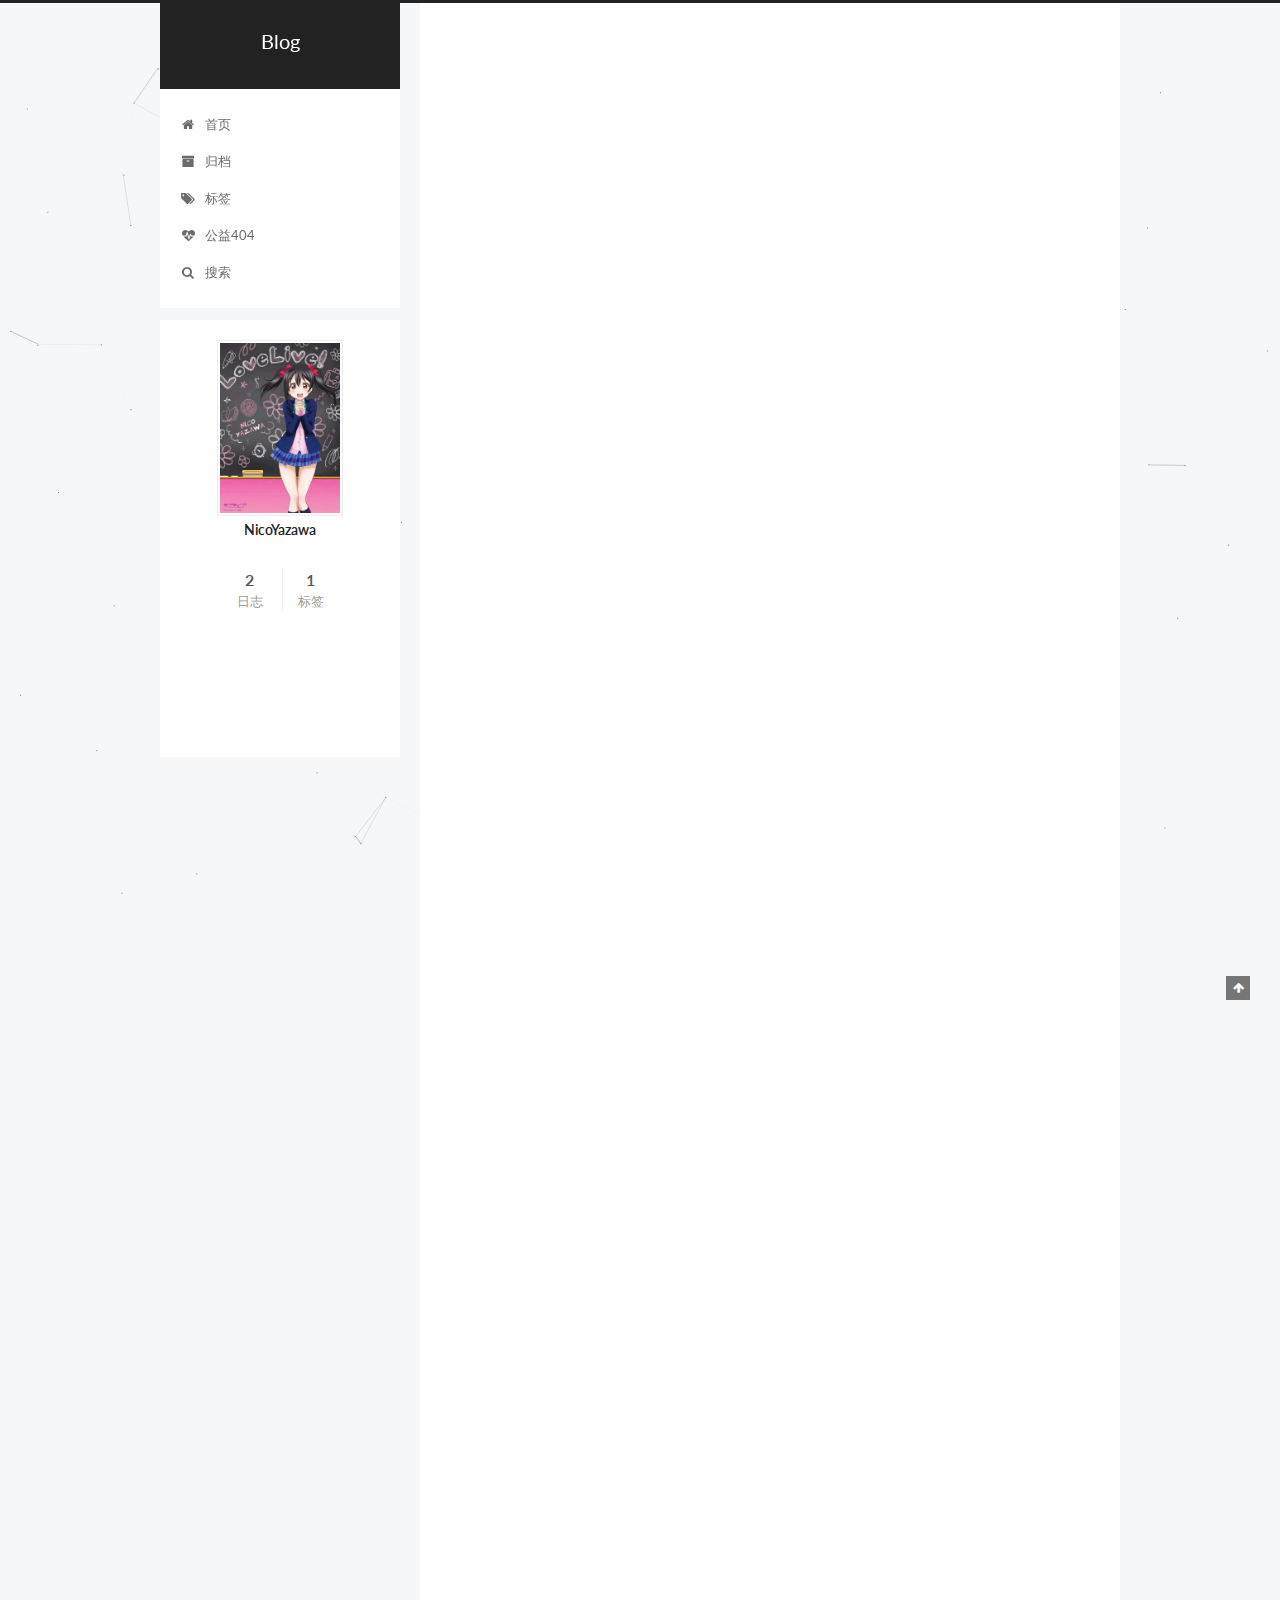
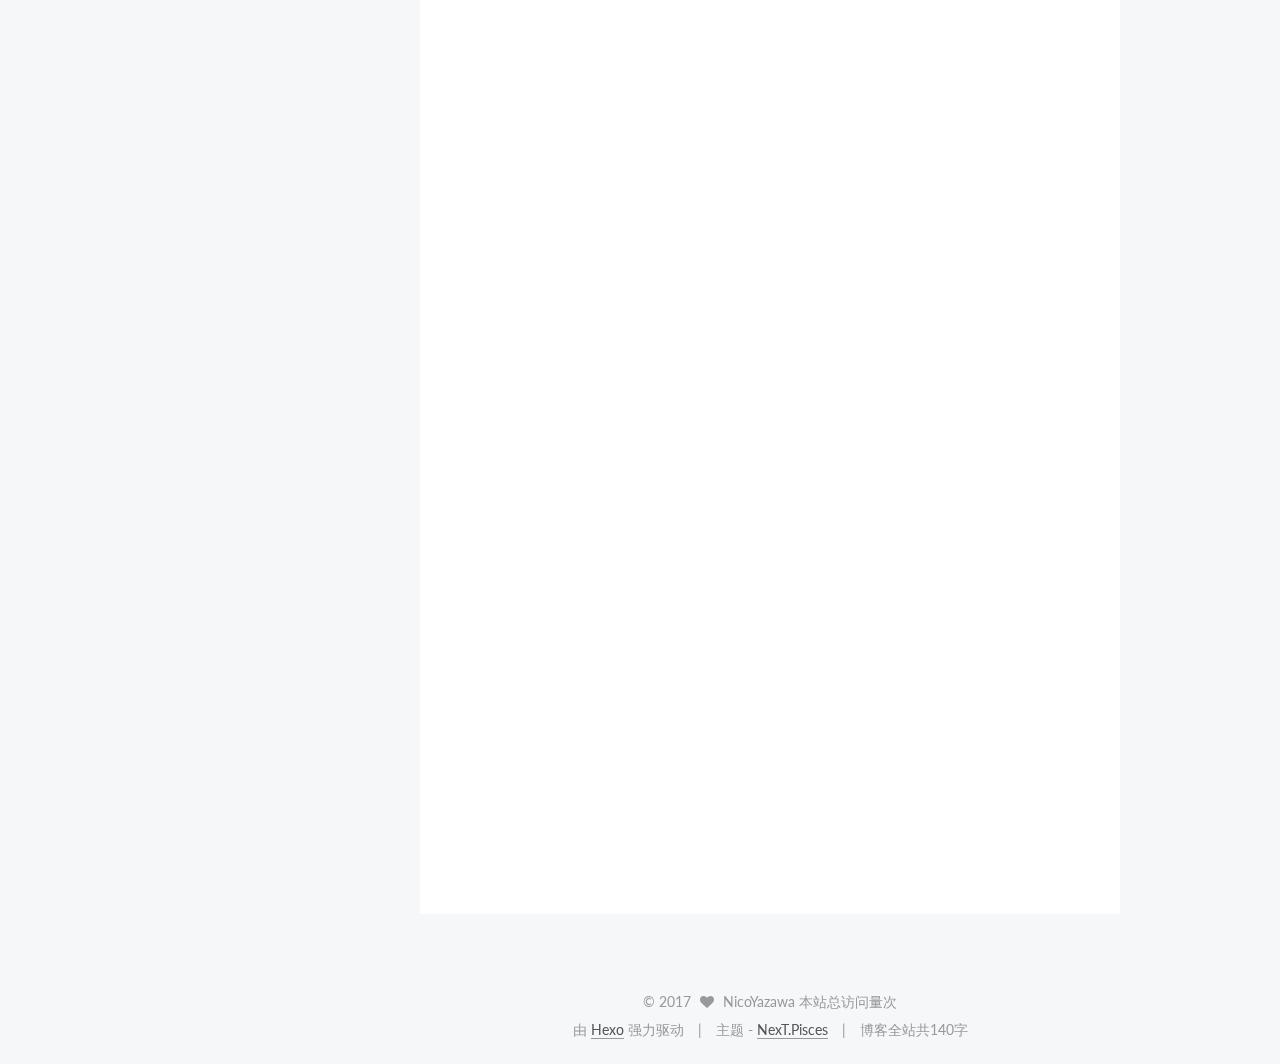
==== index.html @ 61ccf6af "Site updated: 2017-11-27 17:18:13" ====
<!doctype html>



  


<html class="theme-next pisces use-motion" lang="zh-Hans">
<head>
  <meta charset="UTF-8"/>
<meta http-equiv="X-UA-Compatible" content="IE=edge" />
<meta name="viewport" content="width=device-width, initial-scale=1, maximum-scale=1"/>



<meta http-equiv="Cache-Control" content="no-transform" />
<meta http-equiv="Cache-Control" content="no-siteapp" />















  
  
  <link href="/lib/fancybox/source/jquery.fancybox.css?v=2.1.5" rel="stylesheet" type="text/css" />




  
  
  
  

  
    
    
  

  

  

  

  

  
    
    
    <link href="//fonts.googleapis.com/css?family=Lato:300,300italic,400,400italic,700,700italic&subset=latin,latin-ext" rel="stylesheet" type="text/css">
  






<link href="/lib/font-awesome/css/font-awesome.min.css?v=4.6.2" rel="stylesheet" type="text/css" />

<link href="/css/main.css?v=5.1.0" rel="stylesheet" type="text/css" />


  <meta name="keywords" content="Hexo, NexT" />








  <link rel="shortcut icon" type="image/x-icon" href="/favicon.ico?v=5.1.0" />






<meta property="og:type" content="website">
<meta property="og:title" content="Blog">
<meta property="og:url" content="http://yoursite.com/index.html">
<meta property="og:site_name" content="Blog">
<meta name="twitter:card" content="summary">
<meta name="twitter:title" content="Blog">



<script type="text/javascript" id="hexo.configurations">
  var NexT = window.NexT || {};
  var CONFIG = {
    root: '/',
    scheme: 'Pisces',
    sidebar: {"position":"left","display":"post","offset":12,"offset_float":0,"b2t":false,"scrollpercent":false},
    fancybox: true,
    motion: true,
    duoshuo: {
      userId: '0',
      author: '博主'
    },
    algolia: {
      applicationID: '',
      apiKey: '',
      indexName: '',
      hits: {"per_page":10},
      labels: {"input_placeholder":"Search for Posts","hits_empty":"We didn't find any results for the search: ${query}","hits_stats":"${hits} results found in ${time} ms"}
    }
  };
</script>



  <link rel="canonical" href="http://yoursite.com/"/>





  <title> Blog </title>
</head>

<body itemscope itemtype="http://schema.org/WebPage" lang="zh-Hans">

  














  
  
    
  

  <div class="container sidebar-position-left 
   page-home 
 ">
    <div class="headband"></div>

    <header id="header" class="header" itemscope itemtype="http://schema.org/WPHeader">
      <div class="header-inner"><div class="site-brand-wrapper">
  <div class="site-meta ">
    

    <div class="custom-logo-site-title">
      <a href="/"  class="brand" rel="start">
        <span class="logo-line-before"><i></i></span>
        <span class="site-title">Blog</span>
        <span class="logo-line-after"><i></i></span>
      </a>
    </div>
      
        <p class="site-subtitle"></p>
      
  </div>

  <div class="site-nav-toggle">
    <button>
      <span class="btn-bar"></span>
      <span class="btn-bar"></span>
      <span class="btn-bar"></span>
    </button>
  </div>
</div>

<nav class="site-nav">
  

  
    <ul id="menu" class="menu">
      
        
        <li class="menu-item menu-item-home">
          <a href="/" rel="section">
            
              <i class="menu-item-icon fa fa-fw fa-home"></i> <br />
            
            首页
          </a>
        </li>
      
        
        <li class="menu-item menu-item-archives">
          <a href="/archives" rel="section">
            
              <i class="menu-item-icon fa fa-fw fa-archive"></i> <br />
            
            归档
          </a>
        </li>
      
        
        <li class="menu-item menu-item-tags">
          <a href="/tags" rel="section">
            
              <i class="menu-item-icon fa fa-fw fa-tags"></i> <br />
            
            标签
          </a>
        </li>
      
        
        <li class="menu-item menu-item-commonweal">
          <a href="/404.html" rel="section">
            
              <i class="menu-item-icon fa fa-fw fa-heartbeat"></i> <br />
            
            公益404
          </a>
        </li>
      

      
        <li class="menu-item menu-item-search">
          
            <a href="javascript:;" class="popup-trigger">
          
            
              <i class="menu-item-icon fa fa-search fa-fw"></i> <br />
            
            搜索
          </a>
        </li>
      
    </ul>
  

  
    <div class="site-search">
      
  <div class="popup search-popup local-search-popup">
  <div class="local-search-header clearfix">
    <span class="search-icon">
      <i class="fa fa-search"></i>
    </span>
    <span class="popup-btn-close">
      <i class="fa fa-times-circle"></i>
    </span>
    <div class="local-search-input-wrapper">
      <input autocapitalize="off" autocomplete="off" autocorrect="off"
             placeholder="搜索..." spellcheck="false"
             type="text" id="local-search-input">
    </div>
  </div>
  <div id="local-search-result"></div>
</div>



    </div>
  
</nav>



 </div>
    </header>

    <main id="main" class="main">
      <div class="main-inner">
        <div class="content-wrap">
          <div id="content" class="content">
            
  <section id="posts" class="posts-expand">
    
      

  

  
  
  

  <article class="post post-type-normal " itemscope itemtype="http://schema.org/Article">
    <link itemprop="mainEntityOfPage" href="http://yoursite.com/2017/04/07/article-title/">

    <span hidden itemprop="author" itemscope itemtype="http://schema.org/Person">
      <meta itemprop="name" content="NicoYazawa">
      <meta itemprop="description" content="">
      <meta itemprop="image" content="/images/avatar.jpg">
    </span>

    <span hidden itemprop="publisher" itemscope itemtype="http://schema.org/Organization">
      <meta itemprop="name" content="Blog">
    </span>

    
      <header class="post-header">

        
        
          <h1 class="post-title" itemprop="name headline">
            
            
              
                
                <a class="post-title-link" href="/2017/04/07/article-title/" itemprop="url">
                  article title
                </a>
              
            
          </h1>
        

        <div class="post-meta">
          <span class="post-time">
            
              <span class="post-meta-item-icon">
                <i class="fa fa-calendar-o"></i>
              </span>
              
                <span class="post-meta-item-text">发表于</span>
              
              <time title="创建于" itemprop="dateCreated datePublished" datetime="2017-04-07T11:54:03+08:00">
                2017/04/07
              </time>
            

            

            
          </span>

          

          
            
          

          
          
             <span id="/2017/04/07/article-title/" class="leancloud_visitors" data-flag-title="article title">
               &nbsp; | &nbsp;
               <span class="post-meta-item-icon"><i class="fa fa-eye"></i></span>
               <span class="post-meta-item-text">热度 </span>
                <span class="leancloud-visitors-count"></span>
                <span>℃</span>
             </span>
          

          

          

          
 
        </div>
      </header>
    


    <div class="post-body" itemprop="articleBody">

      
      

      
        
          
            <h1 id="这是一个测试"><a href="#这是一个测试" class="headerlink" title="这是一个测试"></a>这是一个测试</h1><p>标签（空格分隔）： 测试</p>
<hr>
<blockquote>
<p>这里是引用</p>
</blockquote>
<p>#Java代码高亮测试&gt;<br>    public class HelloWorld{<br>        public static void main (String[] args){<br>                            System.out.println(“Hello World”);<br>        }<br>    }</p>
<p><em>single asterisks</em>  ##斜体<br><em>single underscores</em><br><strong>double asterisk</strong> ##加粗<br><strong>double underscores</strong></p>
<table>
<thead>
<tr>
<th>Tables</th>
<th style="text-align:center">Are</th>
<th style="text-align:right">Cool</th>
</tr>
</thead>
<tbody>
<tr>
<td>NicoYazawa</td>
<td style="text-align:center">test</td>
<td style="text-align:right">fun</td>
</tr>
</tbody>
</table>
<h3 id="插入链接"><a href="#插入链接" class="headerlink" title="插入链接"></a>插入链接</h3><p><a href="http://baidu.com" target="_blank" rel="external">Baidu</a></p>
<hr>
<p>####插入图片<br><img src="http://mouapp.com/Mou_128.png" alt="Mou icon"></p>

          
        
      
    </div>

    <div>
      
    </div>

    <div>
      
    </div>

    <div>
      
    </div>

    <footer class="post-footer">
      

      

      

      
      
        <div class="post-eof"></div>
      
    </footer>
  </article>


    
      

  

  
  
  

  <article class="post post-type-normal " itemscope itemtype="http://schema.org/Article">
    <link itemprop="mainEntityOfPage" href="http://yoursite.com/2017/04/07/hello-world/">

    <span hidden itemprop="author" itemscope itemtype="http://schema.org/Person">
      <meta itemprop="name" content="NicoYazawa">
      <meta itemprop="description" content="">
      <meta itemprop="image" content="/images/avatar.jpg">
    </span>

    <span hidden itemprop="publisher" itemscope itemtype="http://schema.org/Organization">
      <meta itemprop="name" content="Blog">
    </span>

    
      <header class="post-header">

        
        
          <h1 class="post-title" itemprop="name headline">
            
            
              
                
                <a class="post-title-link" href="/2017/04/07/hello-world/" itemprop="url">
                  Hello World
                </a>
              
            
          </h1>
        

        <div class="post-meta">
          <span class="post-time">
            
              <span class="post-meta-item-icon">
                <i class="fa fa-calendar-o"></i>
              </span>
              
                <span class="post-meta-item-text">发表于</span>
              
              <time title="创建于" itemprop="dateCreated datePublished" datetime="2017-04-07T11:10:24+08:00">
                2017/04/07
              </time>
            

            

            
          </span>

          

          
            
          

          
          
             <span id="/2017/04/07/hello-world/" class="leancloud_visitors" data-flag-title="Hello World">
               &nbsp; | &nbsp;
               <span class="post-meta-item-icon"><i class="fa fa-eye"></i></span>
               <span class="post-meta-item-text">热度 </span>
                <span class="leancloud-visitors-count"></span>
                <span>℃</span>
             </span>
          

          

          

          
 
        </div>
      </header>
    


    <div class="post-body" itemprop="articleBody">

      
      

      
        
          
            <p>Welcome to <a href="https://hexo.io/" target="_blank" rel="external">Hexo</a>! This is your very first post. Check <a href="https://hexo.io/docs/" target="_blank" rel="external">documentation</a> for more info. If you get any problems when using Hexo, you can find the answer in <a href="https://hexo.io/docs/troubleshooting.html" target="_blank" rel="external">troubleshooting</a> or you can ask me on <a href="https://github.com/hexojs/hexo/issues" target="_blank" rel="external">GitHub</a>.</p>
<h2 id="Quick-Start"><a href="#Quick-Start" class="headerlink" title="Quick Start"></a>Quick Start</h2><h3 id="Create-a-new-post"><a href="#Create-a-new-post" class="headerlink" title="Create a new post"></a>Create a new post</h3><figure class="highlight bash"><table><tr><td class="gutter"><pre><div class="line">1</div></pre></td><td class="code"><pre><div class="line">$ hexo new <span class="string">"My New Post"</span></div></pre></td></tr></table></figure>
<p>More info: <a href="https://hexo.io/docs/writing.html" target="_blank" rel="external">Writing</a></p>
<h3 id="Run-server"><a href="#Run-server" class="headerlink" title="Run server"></a>Run server</h3><figure class="highlight bash"><table><tr><td class="gutter"><pre><div class="line">1</div></pre></td><td class="code"><pre><div class="line">$ hexo server</div></pre></td></tr></table></figure>
<p>More info: <a href="https://hexo.io/docs/server.html" target="_blank" rel="external">Server</a></p>
<h3 id="Generate-static-files"><a href="#Generate-static-files" class="headerlink" title="Generate static files"></a>Generate static files</h3><figure class="highlight bash"><table><tr><td class="gutter"><pre><div class="line">1</div></pre></td><td class="code"><pre><div class="line">$ hexo generate</div></pre></td></tr></table></figure>
<p>More info: <a href="https://hexo.io/docs/generating.html" target="_blank" rel="external">Generating</a></p>
<h3 id="Deploy-to-remote-sites"><a href="#Deploy-to-remote-sites" class="headerlink" title="Deploy to remote sites"></a>Deploy to remote sites</h3><figure class="highlight bash"><table><tr><td class="gutter"><pre><div class="line">1</div></pre></td><td class="code"><pre><div class="line">$ hexo deploy</div></pre></td></tr></table></figure>
<p>More info: <a href="https://hexo.io/docs/deployment.html" target="_blank" rel="external">Deployment</a></p>

          
        
      
    </div>

    <div>
      
    </div>

    <div>
      
    </div>

    <div>
      
    </div>

    <footer class="post-footer">
      

      

      

      
      
        <div class="post-eof"></div>
      
    </footer>
  </article>


    
  </section>

  


          </div>
          


          

        </div>
        
          
  
  <div class="sidebar-toggle">
    <div class="sidebar-toggle-line-wrap">
      <span class="sidebar-toggle-line sidebar-toggle-line-first"></span>
      <span class="sidebar-toggle-line sidebar-toggle-line-middle"></span>
      <span class="sidebar-toggle-line sidebar-toggle-line-last"></span>
    </div>
  </div>

  <aside id="sidebar" class="sidebar">
    <div class="sidebar-inner">

      

      

      <section class="site-overview sidebar-panel sidebar-panel-active">
        <div class="site-author motion-element" itemprop="author" itemscope itemtype="http://schema.org/Person">
          <img class="site-author-image" itemprop="image"
               src="/images/avatar.jpg"
               alt="NicoYazawa" />
          <p class="site-author-name" itemprop="name">NicoYazawa</p>
           
              <p class="site-description motion-element" itemprop="description"></p>
          
        </div>
        <nav class="site-state motion-element">

          
            <div class="site-state-item site-state-posts">
              <a href="/archives">
                <span class="site-state-item-count">2</span>
                <span class="site-state-item-name">日志</span>
              </a>
            </div>
          

          

          
            
            
            <div class="site-state-item site-state-tags">
              
                <span class="site-state-item-count">1</span>
                <span class="site-state-item-name">标签</span>
              
            </div>
          

        </nav>

        

        <div class="links-of-author motion-element">
          
        </div>

        
        

        
        


        


      </section>

      

      
	  
      <div id="music163player">
        <iframe frameborder="no" border="0" marginwidth="0" marginheight="0" width=330 height=86 src="//music.163.com/outchain/player?type=2&id=28481337&auto=1&height=66"></iframe>
      </div>
    </div>
  </aside>


        
      </div>
    </main>

    <footer id="footer" class="footer">
      <div class="footer-inner">
        <script async src="https://dn-lbstatics.qbox.me/busuanzi/2.3/busuanzi.pure.mini.js">
</script>
<div class="copyright" >
  
  &copy; 
  <span itemprop="copyrightYear">2017</span>
  <span class="with-love">
    <i class="fa fa-heart"></i>
  </span>
  <span class="author" itemprop="copyrightHolder">NicoYazawa</span>
  <span id="busuanzi_container_site_pv">
    本站总访问量<span id="busuanzi_value_site_pv"></span>次
</span>
</div>


<div class="powered-by">
  由 <a class="theme-link" href="https://hexo.io">Hexo</a> 强力驱动
</div>

<div class="theme-info">
  主题 -
  <a class="theme-link" href="https://github.com/iissnan/hexo-theme-next">
    NexT.Pisces
  </a>
</div>


<div class="theme-info">
	<div class="powered-by"></div>
	<span class="post-count">博客全站共140字</span>
</div>

        

        
      </div>
    </footer>

    
      <div class="back-to-top">
        <i class="fa fa-arrow-up"></i>
        
      </div>
    

  </div>

  

<script type="text/javascript">
  if (Object.prototype.toString.call(window.Promise) !== '[object Function]') {
    window.Promise = null;
  }
</script>









  


  





  
  <script type="text/javascript" src="/lib/jquery/index.js?v=2.1.3"></script>

  
  <script type="text/javascript" src="/lib/fastclick/lib/fastclick.min.js?v=1.0.6"></script>

  
  <script type="text/javascript" src="/lib/jquery_lazyload/jquery.lazyload.js?v=1.9.7"></script>

  
  <script type="text/javascript" src="/lib/velocity/velocity.min.js?v=1.2.1"></script>

  
  <script type="text/javascript" src="/lib/velocity/velocity.ui.min.js?v=1.2.1"></script>

  
  <script type="text/javascript" src="/lib/fancybox/source/jquery.fancybox.pack.js?v=2.1.5"></script>

  
  <script type="text/javascript" src="/lib/canvas-nest/canvas-nest.min.js"></script>


  


  <script type="text/javascript" src="/js/src/utils.js?v=5.1.0"></script>

  <script type="text/javascript" src="/js/src/motion.js?v=5.1.0"></script>



  
  


  <script type="text/javascript" src="/js/src/affix.js?v=5.1.0"></script>

  <script type="text/javascript" src="/js/src/schemes/pisces.js?v=5.1.0"></script>



  

  


  <script type="text/javascript" src="/js/src/bootstrap.js?v=5.1.0"></script>



  


  




	





  





  





  
    <script type="text/javascript">
      (function(d, s) {
        var j, e = d.getElementsByTagName(s)[0];
        if (typeof LivereTower === 'function') { return; }
        j = d.createElement(s);
        j.src = 'https://cdn-city.livere.com/js/embed.dist.js';
        j.async = true;
        e.parentNode.insertBefore(j, e);
      })(document, 'script');
    </script>
  






  

  <script type="text/javascript">
    // Popup Window;
    var isfetched = false;
    // Search DB path;
    var search_path = "search.xml";
    if (search_path.length == 0) {
      search_path = "search.xml";
    }
    var path = "/" + search_path;
    // monitor main search box;

    function proceedsearch() {
      $("body")
        .append('<div class="search-popup-overlay local-search-pop-overlay"></div>')
        .css('overflow', 'hidden');
      $('.popup').toggle();
    }
    // search function;
    var searchFunc = function(path, search_id, content_id) {
      'use strict';
      $.ajax({
        url: path,
        dataType: "xml",
        async: true,
        success: function( xmlResponse ) {
          // get the contents from search data
          isfetched = true;
          $('.popup').detach().appendTo('.header-inner');
          var datas = $( "entry", xmlResponse ).map(function() {
            return {
              title: $( "title", this ).text(),
              content: $("content",this).text(),
              url: $( "url" , this).text()
            };
          }).get();
          var $input = document.getElementById(search_id);
          var $resultContent = document.getElementById(content_id);
          $input.addEventListener('input', function(){
            var matchcounts = 0;
            var str='<ul class=\"search-result-list\">';
            var keywords = this.value.trim().toLowerCase().split(/[\s\-]+/);
            $resultContent.innerHTML = "";
            if (this.value.trim().length > 1) {
              // perform local searching
              datas.forEach(function(data) {
                var isMatch = false;
                var content_index = [];
                var data_title = data.title.trim().toLowerCase();
                var data_content = data.content.trim().replace(/<[^>]+>/g,"").toLowerCase();
                var data_url = decodeURIComponent(data.url);
                var index_title = -1;
                var index_content = -1;
                var first_occur = -1;
                // only match artiles with not empty titles and contents
                if(data_title != '') {
                  keywords.forEach(function(keyword, i) {
                    index_title = data_title.indexOf(keyword);
                    index_content = data_content.indexOf(keyword);
                    if( index_title >= 0 || index_content >= 0 ){
                      isMatch = true;
                      if (i == 0) {
                        first_occur = index_content;
                      }
                    }

                  });
                }
                // show search results
                if (isMatch) {
                  matchcounts += 1;
                  str += "<li><a href='"+ data_url +"' class='search-result-title'>"+ data_title +"</a>";
                  var content = data.content.trim().replace(/<[^>]+>/g,"");
                  if (first_occur >= 0) {
                    // cut out 100 characters
                    var start = first_occur - 20;
                    var end = first_occur + 80;
                    if(start < 0){
                      start = 0;
                    }
                    if(start == 0){
                      end = 50;
                    }
                    if(end > content.length){
                      end = content.length;
                    }
                    var match_content = content.substring(start, end);
                    // highlight all keywords
                    keywords.forEach(function(keyword){
                      var regS = new RegExp(keyword, "gi");
                      match_content = match_content.replace(regS, "<b class=\"search-keyword\">"+keyword+"</b>");
                    });

                    str += "<p class=\"search-result\">" + match_content +"...</p>"
                  }
                  str += "</li>";
                }
              })};
            str += "</ul>";
            if (matchcounts == 0) { str = '<div id="no-result"><i class="fa fa-frown-o fa-5x" /></div>' }
            if (keywords == "") { str = '<div id="no-result"><i class="fa fa-search fa-5x" /></div>' }
            $resultContent.innerHTML = str;
          });
          proceedsearch();
        }
      });}

    // handle and trigger popup window;
    $('.popup-trigger').click(function(e) {
      e.stopPropagation();
      if (isfetched == false) {
        searchFunc(path, 'local-search-input', 'local-search-result');
      } else {
        proceedsearch();
      };
    });

    $('.popup-btn-close').click(function(e){
      $('.popup').hide();
      $(".local-search-pop-overlay").remove();
      $('body').css('overflow', '');
    });
    $('.popup').click(function(e){
      e.stopPropagation();
    });
  </script>





  

  
  <script src="https://cdn1.lncld.net/static/js/av-core-mini-0.6.1.js"></script>
  <script>AV.initialize("yKlEvvSsPj0i0kAMpLpedy2P-gzGzoHsz", "WQwxymoRTNkYlyxV6uetGd85");</script>
  <script>
    function showTime(Counter) {
      var query = new AV.Query(Counter);
      var entries = [];
      var $visitors = $(".leancloud_visitors");

      $visitors.each(function () {
        entries.push( $(this).attr("id").trim() );
      });

      query.containedIn('url', entries);
      query.find()
        .done(function (results) {
          var COUNT_CONTAINER_REF = '.leancloud-visitors-count';

          if (results.length === 0) {
            $visitors.find(COUNT_CONTAINER_REF).text(0);
            return;
          }

          for (var i = 0; i < results.length; i++) {
            var item = results[i];
            var url = item.get('url');
            var time = item.get('time');
            var element = document.getElementById(url);

            $(element).find(COUNT_CONTAINER_REF).text(time);
          }
          for(var i = 0; i < entries.length; i++) {
            var url = entries[i];
            var element = document.getElementById(url);
            var countSpan = $(element).find(COUNT_CONTAINER_REF);
            if( countSpan.text() == '') {
              countSpan.text(0);
            }
          }
        })
        .fail(function (object, error) {
          console.log("Error: " + error.code + " " + error.message);
        });
    }

    function addCount(Counter) {
      var $visitors = $(".leancloud_visitors");
      var url = $visitors.attr('id').trim();
      var title = $visitors.attr('data-flag-title').trim();
      var query = new AV.Query(Counter);

      query.equalTo("url", url);
      query.find({
        success: function(results) {
          if (results.length > 0) {
            var counter = results[0];
            counter.fetchWhenSave(true);
            counter.increment("time");
            counter.save(null, {
              success: function(counter) {
                var $element = $(document.getElementById(url));
                $element.find('.leancloud-visitors-count').text(counter.get('time'));
              },
              error: function(counter, error) {
                console.log('Failed to save Visitor num, with error message: ' + error.message);
              }
            });
          } else {
            var newcounter = new Counter();
            /* Set ACL */
            var acl = new AV.ACL();
            acl.setPublicReadAccess(true);
            acl.setPublicWriteAccess(true);
            newcounter.setACL(acl);
            /* End Set ACL */
            newcounter.set("title", title);
            newcounter.set("url", url);
            newcounter.set("time", 1);
            newcounter.save(null, {
              success: function(newcounter) {
                var $element = $(document.getElementById(url));
                $element.find('.leancloud-visitors-count').text(newcounter.get('time'));
              },
              error: function(newcounter, error) {
                console.log('Failed to create');
              }
            });
          }
        },
        error: function(error) {
          console.log('Error:' + error.code + " " + error.message);
        }
      });
    }

    $(function() {
      var Counter = AV.Object.extend("Counter");
      if ($('.leancloud_visitors').length == 1) {
        addCount(Counter);
      } else if ($('.post-title-link').length > 1) {
        showTime(Counter);
      }
    });
  </script>



  

  

  

  
  
  <!-- custom analytics part create by xiamo -->
<script src="https://cdn1.lncld.net/static/js/av-core-mini-0.6.1.js"></script>
<script>AV.initialize("yKlEvvSsPj0i0kAMpLpedy2P-gzGzoHsz", "WQwxymoRTNkYlyxV6uetGd85");</script>
<script>
function showTime(Counter) {
	var query = new AV.Query(Counter);
	$(".leancloud_visitors").each(function() {
		var url = $(this).attr("id").trim();
		query.equalTo("url", url);
		query.find({
			success: function(results) {
				if (results.length == 0) {
					var content = '0 ' + $(document.getElementById(url)).text();
					$(document.getElementById(url)).text(content);
					return;
				}
				for (var i = 0; i < results.length; i++) {
					var object = results[i];
					var content = object.get('time') + ' ' + $(document.getElementById(url)).text();
					$(document.getElementById(url)).text(content);
				}
			},
			error: function(object, error) {
				console.log("Error: " + error.code + " " + error.message);
			}
		});

	});
}

function addCount(Counter) {
	var Counter = AV.Object.extend("Counter");
	url = $(".leancloud_visitors").attr('id').trim();
	title = $(".leancloud_visitors").attr('data-flag-title').trim();
	var query = new AV.Query(Counter);
	query.equalTo("url", url);
	query.find({
		success: function(results) {
			if (results.length > 0) {
				var counter = results[0];
				counter.fetchWhenSave(true);
				counter.increment("time");
				counter.save(null, {
					success: function(counter) {
						var content =  counter.get('time') + ' ' + $(document.getElementById(url)).text();
						$(document.getElementById(url)).text(content);
					},
					error: function(counter, error) {
						console.log('Failed to save Visitor num, with error message: ' + error.message);
					}
				});
			} else {
				var newcounter = new Counter();
				newcounter.set("title", title);
				newcounter.set("url", url);
				newcounter.set("time", 1);
				newcounter.save(null, {
					success: function(newcounter) {
					    console.log("newcounter.get('time')="+newcounter.get('time'));
						var content = newcounter.get('time') + ' ' + $(document.getElementById(url)).text();
						$(document.getElementById(url)).text(content);
					},
					error: function(newcounter, error) {
						console.log('Failed to create');
					}
				});
			}
		},
		error: function(error) {
			console.log('Error:' + error.code + " " + error.message);
		}
	});
}
$(function() {
	var Counter = AV.Object.extend("Counter");
	if ($('.leancloud_visitors').length == 1) {
		addCount(Counter);
	} else if ($('.post-title-link').length > 1) {
		showTime(Counter);
	}
}); 
</script>
  
  
  
  <script type="text/javascript" color="0,0,255" opacity='0.7' zIndex="-2" count="99" src="//cdn.bootcss.com/canvas-nest.js/1.0.0/canvas-nest.min.js"></script>
  
  
</body>
</html>
---- css/main.css ----
/* normalize.css v3.0.2 | MIT License | git.io/normalize */
html {
  font-family: sans-serif; /* 1 */
  -ms-text-size-adjust: 100%; /* 2 */
  -webkit-text-size-adjust: 100%; /* 2 */
}
body {
  margin: 0;
}
article,
aside,
details,
figcaption,
figure,
footer,
header,
hgroup,
main,
menu,
nav,
section,
summary {
  display: block;
}
audio,
canvas,
progress,
video {
  display: inline-block; /* 1 */
  vertical-align: baseline; /* 2 */
}
audio:not([controls]) {
  display: none;
  height: 0;
}
[hidden],
template {
  display: none;
}
a {
  background-color: transparent;
}
a:active,
a:hover {
  outline: 0;
}
abbr[title] {
  border-bottom: 1px dotted;
}
b,
strong {
  font-weight: bold;
}
dfn {
  font-style: italic;
}
h1 {
  font-size: 2em;
  margin: 0.67em 0;
}
mark {
  background: #ff0;
  color: #000;
}
small {
  font-size: 80%;
}
sub,
sup {
  font-size: 75%;
  line-height: 0;
  position: relative;
  vertical-align: baseline;
}
sup {
  top: -0.5em;
}
sub {
  bottom: -0.25em;
}
img {
  border: 0;
}
svg:not(:root) {
  overflow: hidden;
}
figure {
  margin: 1em 40px;
}
hr {
  -moz-box-sizing: content-box;
  box-sizing: content-box;
  height: 0;
}
pre {
  overflow: auto;
}
code,
kbd,
pre,
samp {
  font-family: monospace, monospace;
  font-size: 1em;
}
button,
input,
optgroup,
select,
textarea {
  color: inherit; /* 1 */
  font: inherit; /* 2 */
  margin: 0; /* 3 */
}
button {
  overflow: visible;
}
button,
select {
  text-transform: none;
}
button,
html input[type="button"],
input[type="reset"],
input[type="submit"] {
  -webkit-appearance: button; /* 2 */
  cursor: pointer; /* 3 */
}
button[disabled],
html input[disabled] {
  cursor: default;
}
button::-moz-focus-inner,
input::-moz-focus-inner {
  border: 0;
  padding: 0;
}
input {
  line-height: normal;
}
input[type="checkbox"],
input[type="radio"] {
  box-sizing: border-box; /* 1 */
  padding: 0; /* 2 */
}
input[type="number"]::-webkit-inner-spin-button,
input[type="number"]::-webkit-outer-spin-button {
  height: auto;
}
input[type="search"] {
  -webkit-appearance: textfield; /* 1 */
  -moz-box-sizing: content-box;
  -webkit-box-sizing: content-box; /* 2 */
  box-sizing: content-box;
}
input[type="search"]::-webkit-search-cancel-button,
input[type="search"]::-webkit-search-decoration {
  -webkit-appearance: none;
}
fieldset {
  border: 1px solid #c0c0c0;
  margin: 0 2px;
  padding: 0.35em 0.625em 0.75em;
}
legend {
  border: 0; /* 1 */
  padding: 0; /* 2 */
}
textarea {
  overflow: auto;
}
optgroup {
  font-weight: bold;
}
table {
  border-collapse: collapse;
  border-spacing: 0;
}
td,
th {
  padding: 0;
}
::selection {
  background: #262a30;
  color: #fff;
}
body {
  position: relative;
  font-family: 'Lato', "PingFang SC", "Microsoft YaHei", sans-serif;
  font-size: 14px;
  line-height: 2;
  color: #555;
  background: #f5f7f9;
}
@media (max-width: 767px) {
  body {
    padding-right: 0 !important;
  }
}
@media (min-width: 768px) and (max-width: 991px) {
  body {
    padding-right: 0 !important;
  }
}
@media (min-width: 1600px) {
  body {
    font-size: 16px;
  }
}
h1,
h2,
h3,
h4,
h5,
h6 {
  margin: 0;
  padding: 0;
  font-weight: bold;
  line-height: 1.5;
  font-family: 'Lato', "PingFang SC", "Microsoft YaHei", sans-serif;
}
h2,
h3,
h4,
h5,
h6 {
  margin: 20px 0 15px;
}
h1 {
  font-size: 22px;
}
@media (max-width: 767px) {
  h1 {
    font-size: 18px;
  }
}
h2 {
  font-size: 20px;
}
@media (max-width: 767px) {
  h2 {
    font-size: 16px;
  }
}
h3 {
  font-size: 18px;
}
@media (max-width: 767px) {
  h3 {
    font-size: 14px;
  }
}
h4 {
  font-size: 16px;
}
@media (max-width: 767px) {
  h4 {
    font-size: 12px;
  }
}
h5 {
  font-size: 14px;
}
@media (max-width: 767px) {
  h5 {
    font-size: 10px;
  }
}
h6 {
  font-size: 12px;
}
@media (max-width: 767px) {
  h6 {
    font-size: 8px;
  }
}
p {
  margin: 0 0 25px 0;
}
a {
  color: #555;
  text-decoration: none;
  border-bottom: 1px solid #999;
  word-wrap: break-word;
}
a:hover {
  color: #222;
  border-bottom-color: #222;
}
blockquote {
  margin: 0;
  padding: 0;
}
img {
  display: block;
  margin: auto;
  max-width: 100%;
  height: auto;
}
hr {
  margin: 40px 0;
  height: 3px;
  border: none;
  background-color: #ddd;
  background-image: repeating-linear-gradient(-45deg, #fff, #fff 4px, transparent 4px, transparent 8px);
}
blockquote {
  padding: 0 15px;
  color: #666;
  border-left: 4px solid #ddd;
}
blockquote cite::before {
  content: "-";
  padding: 0 5px;
}
dt {
  font-weight: 700;
}
dd {
  margin: 0;
  padding: 0;
}
.text-left {
  text-align: left;
}
.text-center {
  text-align: center;
}
.text-right {
  text-align: right;
}
.text-justify {
  text-align: justify;
}
.text-nowrap {
  white-space: nowrap;
}
.text-lowercase {
  text-transform: lowercase;
}
.text-uppercase {
  text-transform: uppercase;
}
.text-capitalize {
  text-transform: capitalize;
}
.center-block {
  display: block;
  margin-left: auto;
  margin-right: auto;
}
.clearfix:before,
.clearfix:after {
  content: " ";
  display: table;
}
.clearfix:after {
  clear: both;
}
.pullquote {
  width: 45%;
}
.pullquote.left {
  float: left;
  margin-left: 5px;
  margin-right: 10px;
}
.pullquote.right {
  float: right;
  margin-left: 10px;
  margin-right: 5px;
}
.affix.affix.affix {
  position: fixed;
}
.translation {
  margin-top: -20px;
  font-size: 14px;
  color: #999;
}
.scrollbar-measure {
  width: 100px;
  height: 100px;
  overflow: scroll;
  position: absolute;
  top: -9999px;
}
.use-motion .motion-element {
  opacity: 0;
}
table {
  margin: 20px 0;
  width: 100%;
  border-collapse: collapse;
  border-spacing: 0;
  border: 1px solid #ddd;
  font-size: 14px;
  table-layout: fixed;
  word-wrap: break-all;
}
table>tbody>tr:nth-of-type(odd) {
  background-color: #f9f9f9;
}
table>tbody>tr:hover {
  background-color: #f5f5f5;
}
caption,
th,
td {
  padding: 8px;
  text-align: left;
  vertical-align: middle;
  font-weight: normal;
}
th,
td {
  border-bottom: 3px solid #ddd;
  border-right: 1px solid #eee;
}
th {
  padding-bottom: 10px;
  font-weight: 700;
}
td {
  border-bottom-width: 1px;
}
html,
body {
  height: 100%;
}
.container {
  position: relative;
  min-height: 100%;
}
.header-inner {
  margin: 0 auto;
  padding: 100px 0 70px;
  width: 700px;
}
@media (min-width: 1600px) {
  .container .header-inner {
    width: 900px;
  }
}
.main {
  padding-bottom: 150px;
}
.main-inner {
  margin: 0 auto;
  width: 700px;
}
@media (min-width: 1600px) {
  .container .main-inner {
    width: 900px;
  }
}
.footer {
  position: absolute;
  left: 0;
  bottom: 0;
  width: 100%;
  min-height: 50px;
}
.footer-inner {
  box-sizing: border-box;
  margin: 20px auto;
  width: 700px;
}
@media (min-width: 1600px) {
  .container .footer-inner {
    width: 900px;
  }
}
pre,
.highlight {
  overflow: auto;
  margin: 20px 0;
  padding: 0;
  font-size: 13px;
  color: #4d4d4c;
  background: #f7f7f7;
  line-height: 1.6;
}
pre,
code {
  font-family: consolas, Menlo, "PingFang SC", "Microsoft YaHei", monospace;
}
code {
  padding: 2px 4px;
  word-wrap: break-word;
  color: #555;
  background: #eee;
  border-radius: 3px;
  font-size: 13px;
}
pre code {
  padding: 0;
  color: #4d4d4c;
  background: none;
  text-shadow: none;
}
.highlight {
  border-radius: 1px;
}
.highlight pre {
  border: none;
  margin: 0;
  padding: 10px 0;
}
.highlight table {
  margin: 0;
  width: auto;
  border: none;
}
.highlight td {
  border: none;
  padding: 0;
}
.highlight figcaption {
  font-size: 1em;
  color: #4d4d4c;
  line-height: 1em;
  margin-bottom: 1em;
}
.highlight figcaption:before,
.highlight figcaption:after {
  content: " ";
  display: table;
}
.highlight figcaption:after {
  clear: both;
}
.highlight figcaption a {
  float: right;
  color: #4d4d4c;
}
.highlight figcaption a:hover {
  border-bottom-color: #4d4d4c;
}
.highlight .gutter pre {
  padding-left: 10px;
  padding-right: 10px;
  color: #869194;
  text-align: right;
  background-color: #eff2f3;
}
.highlight .code pre {
  width: 100%;
  padding-left: 10px;
  padding-right: 10px;
  background-color: #f7f7f7;
}
.highlight .line {
  height: 20px;
}
.gutter {
  -webkit-user-select: none;
  -moz-user-select: none;
  -ms-user-select: none;
  user-select: none;
}
.gist table {
  width: auto;
}
.gist table td {
  border: none;
}
pre .deletion {
  background: #fdd;
}
pre .addition {
  background: #dfd;
}
pre .meta {
  color: #8959a8;
}
pre .comment {
  color: #8e908c;
}
pre .variable,
pre .attribute,
pre .tag,
pre .regexp,
pre .ruby .constant,
pre .xml .tag .title,
pre .xml .pi,
pre .xml .doctype,
pre .html .doctype,
pre .css .id,
pre .css .class,
pre .css .pseudo {
  color: #c82829;
}
pre .number,
pre .preprocessor,
pre .built_in,
pre .literal,
pre .params,
pre .constant,
pre .command {
  color: #f5871f;
}
pre .ruby .class .title,
pre .css .rules .attribute,
pre .string,
pre .value,
pre .inheritance,
pre .header,
pre .ruby .symbol,
pre .xml .cdata,
pre .special,
pre .number,
pre .formula {
  color: #718c00;
}
pre .title,
pre .css .hexcolor {
  color: #3e999f;
}
pre .function,
pre .python .decorator,
pre .python .title,
pre .ruby .function .title,
pre .ruby .title .keyword,
pre .perl .sub,
pre .javascript .title,
pre .coffeescript .title {
  color: #4271ae;
}
pre .keyword,
pre .javascript .function {
  color: #8959a8;
}
.full-image.full-image.full-image {
  border: none;
  max-width: 100%;
  width: auto;
  margin: 20px auto;
}
@media (min-width: 992px) {
  .full-image.full-image.full-image {
    max-width: none;
    width: 118%;
    margin: 0 -9%;
  }
}
.blockquote-center,
.page-home .post-type-quote blockquote,
.page-post-detail .post-type-quote blockquote {
  position: relative;
  margin: 40px 0;
  padding: 0;
  border-left: none;
  text-align: center;
}
.blockquote-center::before,
.page-home .post-type-quote blockquote::before,
.page-post-detail .post-type-quote blockquote::before,
.blockquote-center::after,
.page-home .post-type-quote blockquote::after,
.page-post-detail .post-type-quote blockquote::after {
  position: absolute;
  content: ' ';
  display: block;
  width: 100%;
  height: 24px;
  opacity: 0.2;
  background-repeat: no-repeat;
  background-position: 0 -6px;
  background-size: 22px 22px;
}
.blockquote-center::before,
.page-home .post-type-quote blockquote::before,
.page-post-detail .post-type-quote blockquote::before {
  top: -20px;
  background-image: url("../images/quote-l.svg");
  border-top: 1px solid #ccc;
}
.blockquote-center::after,
.page-home .post-type-quote blockquote::after,
.page-post-detail .post-type-quote blockquote::after {
  bottom: -20px;
  background-image: url("../images/quote-r.svg");
  border-bottom: 1px solid #ccc;
  background-position: 100% 8px;
}
.blockquote-center p,
.page-home .post-type-quote blockquote p,
.page-post-detail .post-type-quote blockquote p,
.blockquote-center div,
.page-home .post-type-quote blockquote div,
.page-post-detail .post-type-quote blockquote div {
  text-align: center;
}
.post .post-body .group-picture img {
  box-sizing: border-box;
  padding: 0 3px;
  border: none;
}
.post .group-picture-row {
  overflow: hidden;
  margin-top: 6px;
}
.post .group-picture-row:first-child {
  margin-top: 0;
}
.post .group-picture-column {
  float: left;
}
.page-post-detail .post-body .group-picture-column {
  float: none;
  margin-top: 10px;
  width: auto !important;
}
.page-post-detail .post-body .group-picture-column img {
  margin: 0 auto;
}
.page-archive .group-picture-container {
  overflow: hidden;
}
.page-archive .group-picture-row {
  float: left;
}
.page-archive .group-picture-row:first-child {
  margin-top: 6px;
}
.page-archive .group-picture-column {
  max-width: 150px;
  max-height: 150px;
}
.note {
  padding: 20px;
  margin: 20px 0;
  border: 1px solid #eee;
  border-left-width: 5px;
  border-radius: 3px;
}
.note h2,
.note h3,
.note h4,
.note h5,
.note h6 {
  margin-top: 0;
  margin-bottom: 5px;
}
.note p:last-child {
  margin-bottom: 0;
}
.note code {
  border-radius: 3px;
}
.note+.note {
  margin-top: -5px;
}
.default {
  border-left-color: #777;
}
.default h2,
.default h3,
.default h4,
.default h5,
.default h6 {
  color: #777;
}
.primary {
  border-left-color: #428bca;
}
.primary h2,
.primary h3,
.primary h4,
.primary h5,
.primary h6 {
  color: #428bca;
}
.success {
  border-left-color: #5cb85c;
}
.success h2,
.success h3,
.success h4,
.success h5,
.success h6 {
  color: #5cb85c;
}
.danger {
  border-left-color: #d9534f;
}
.danger h2,
.danger h3,
.danger h4,
.danger h5,
.danger h6 {
  color: #d9534f;
}
.warning {
  border-left-color: #f0ad4e;
}
.warning h2,
.warning h3,
.warning h4,
.warning h5,
.warning h6 {
  color: #f0ad4e;
}
.info {
  border-left-color: #5bc0de;
}
.info h2,
.info h3,
.info h4,
.info h5,
.info h6 {
  color: #5bc0de;
}
.btn {
  display: inline-block;
  padding: 0 20px;
  font-size: 14px;
  color: #fff;
  background: #222;
  border: 2px solid #555;
  text-decoration: none;
  border-radius: 0;
  transition-property: background-color;
  transition-duration: 0.2s;
  transition-timing-function: ease-in-out;
  transition-delay: 0s;
}
.btn:hover,
.post-button .btn:hover {
  border-color: #222;
  color: #fff;
  background: #222;
}
.btn-bar {
  display: block;
  width: 22px;
  height: 2px;
  background: #555;
  border-radius: 1px;
}
.btn-bar+.btn-bar {
  margin-top: 4px;
}
.pagination {
  margin: 120px 0 40px;
  text-align: center;
  border-top: 1px solid #eee;
}
.page-number-basic,
.pagination .prev,
.pagination .next,
.pagination .page-number,
.pagination .space {
  display: inline-block;
  position: relative;
  top: -1px;
  margin: 0 10px;
  padding: 0 10px;
  line-height: 30px;
}
@media (max-width: 767px) {
  .page-number-basic,
  .pagination .prev,
  .pagination .next,
  .pagination .page-number,
  .pagination .space {
    margin: 0 5px;
  }
}
.pagination .prev,
.pagination .next,
.pagination .page-number {
  border-bottom: 0;
  border-top: 1px solid #eee;
  transition-property: border-color;
  transition-duration: 0.2s;
  transition-timing-function: ease-in-out;
  transition-delay: 0s;
}
.pagination .prev:hover,
.pagination .next:hover,
.pagination .page-number:hover {
  border-top-color: #222;
}
.pagination .space {
  padding: 0;
  margin: 0;
}
.pagination .prev {
  margin-left: 0;
}
.pagination .next {
  margin-right: 0;
}
.pagination .page-number.current {
  color: #fff;
  background: #ccc;
  border-top-color: #ccc;
}
@media (max-width: 767px) {
  .pagination {
    border-top: none;
  }
  .pagination .prev,
  .pagination .next,
  .pagination .page-number {
    margin-bottom: 10px;
    border-top: 0;
    border-bottom: 1px solid #eee;
  }
  .pagination .prev:hover,
  .pagination .next:hover,
  .pagination .page-number:hover {
    border-bottom-color: #222;
  }
}
.comments {
  margin: 60px 20px 0;
}
.tag-cloud {
  text-align: center;
}
.tag-cloud a {
  display: inline-block;
  margin: 10px;
}
.back-to-top {
  box-sizing: border-box;
  position: fixed;
  bottom: -100px;
  right: 30px;
  z-index: 1050;
  padding: 0 6px;
  width: 24px;
  background: #222;
  font-size: 12px;
  opacity: 0.6;
  color: #fff;
  cursor: pointer;
  text-align: center;
  -webkit-transform: translateZ(0);
  transition-property: bottom;
  transition-duration: 0.2s;
  transition-timing-function: ease-in-out;
  transition-delay: 0s;
}
@media (max-width: 767px) {
  .back-to-top {
    display: none;
  }
}
@media (min-width: 768px) and (max-width: 991px) {
  .back-to-top {
    display: none;
  }
}
.back-to-top.back-to-top-on {
  bottom: 30px;
}
.header {
  background: #fff;
}
.header-inner {
  position: relative;
}
.headband {
  height: 3px;
  background: #222;
}
.site-meta {
  margin: 0;
  text-align: center;
}
@media (max-width: 767px) {
  .site-meta {
    text-align: center;
  }
}
.brand {
  position: relative;
  display: inline-block;
  padding: 0 40px;
  color: #fff;
  background: #222;
  border-bottom: none;
}
.brand:hover {
  color: #fff;
}
.logo {
  display: inline-block;
  margin-right: 5px;
  line-height: 36px;
  vertical-align: top;
}
.site-title {
  display: inline-block;
  vertical-align: top;
  line-height: 36px;
  font-size: 20px;
  font-weight: normal;
  font-family: 'Lato', "PingFang SC", "Microsoft YaHei", sans-serif;
}
.site-subtitle {
  margin-top: 10px;
  font-size: 13px;
  color: #ddd;
}
.use-motion .brand {
  opacity: 0;
}
.use-motion .logo,
.use-motion .site-title,
.use-motion .site-subtitle {
  opacity: 0;
  position: relative;
  top: -10px;
}
.site-nav-toggle {
  display: none;
  position: absolute;
  top: 10px;
  left: 10px;
}
@media (max-width: 767px) {
  .site-nav-toggle {
    display: block;
  }
}
.site-nav-toggle button {
  margin-top: 2px;
  padding: 9px 10px;
  background: transparent;
  border: none;
}
@media (max-width: 767px) {
  .site-nav {
    display: none;
    margin: 0 -10px;
    padding: 0 10px;
    clear: both;
    border-top: 1px solid #ddd;
  }
}
@media (min-width: 768px) and (max-width: 991px) {
  .site-nav {
    display: block !important;
  }
}
@media (min-width: 992px) {
  .site-nav {
    display: block !important;
  }
}
.menu {
  margin-top: 20px;
  padding-left: 0;
  text-align: center;
}
.menu .menu-item {
  display: inline-block;
  margin: 0 10px;
  list-style: none;
}
@media screen and (max-width: 767px) {
  .menu .menu-item {
    margin-top: 10px;
  }
}
.menu .menu-item a {
  display: block;
  font-size: 13px;
  line-height: inherit;
  border-bottom: 1px solid transparent;
  transition-property: border-color;
  transition-duration: 0.2s;
  transition-timing-function: ease-in-out;
  transition-delay: 0s;
}
.menu .menu-item a:hover,
.menu-item-active a {
  border-bottom-color: #222;
}
.menu .menu-item .fa {
  margin-right: 5px;
}
.use-motion .menu-item {
  opacity: 0;
}
.post-body {
  font-family: 'Lato', "PingFang SC", "Microsoft YaHei", sans-serif;
}
@media (max-width: 767px) {
  .post-body {
    word-break: break-word;
  }
}
.post-body .fancybox img {
  display: block !important;
  margin: 0 auto;
  cursor: pointer;
  cursor: zoom-in;
  cursor: -webkit-zoom-in;
}
.post-body .image-caption,
.post-body .figure .caption {
  margin: 10px auto 15px;
  text-align: center;
  font-size: 14px;
  color: #999;
  font-weight: bold;
  line-height: 1;
}
.post-sticky-flag {
  display: inline-block;
  font-size: 16px;
  -ms-transform: rotate(30deg);
  -webkit-transform: rotate(30deg);
  -moz-transform: rotate(30deg);
  -ms-transform: rotate(30deg);
  -o-transform: rotate(30deg);
  transform: rotate(30deg);
}
.posts-expand {
  padding-top: 40px;
}
@media (max-width: 767px) {
  .posts-expand {
    margin: 0 20px;
  }
  .post-body pre {
    padding: 10px;
  }
  .post-body pre .gutter pre {
    padding-right: 10px;
  }
  .post-body .highlight {
    margin-left: -40px;
    margin-right: -40px;
    padding: 0;
  }
  .post-body .highlight .gutter pre {
    padding-right: 10px;
  }
}
@media (min-width: 992px) {
  .posts-expand .post-body {
    text-align: justify;
  }
}
.posts-expand .post-body h2,
.posts-expand .post-body h3,
.posts-expand .post-body h4,
.posts-expand .post-body h5,
.posts-expand .post-body h6 {
  padding-top: 10px;
}
.posts-expand .post-body h2 .header-anchor,
.posts-expand .post-body h3 .header-anchor,
.posts-expand .post-body h4 .header-anchor,
.posts-expand .post-body h5 .header-anchor,
.posts-expand .post-body h6 .header-anchor {
  float: right;
  margin-left: 10px;
  color: #ccc;
  border-bottom-style: none;
  visibility: hidden;
}
.posts-expand .post-body h2 .header-anchor:hover,
.posts-expand .post-body h3 .header-anchor:hover,
.posts-expand .post-body h4 .header-anchor:hover,
.posts-expand .post-body h5 .header-anchor:hover,
.posts-expand .post-body h6 .header-anchor:hover {
  color: inherit;
}
.posts-expand .post-body h2:hover .header-anchor,
.posts-expand .post-body h3:hover .header-anchor,
.posts-expand .post-body h4:hover .header-anchor,
.posts-expand .post-body h5:hover .header-anchor,
.posts-expand .post-body h6:hover .header-anchor {
  visibility: visible;
}
.posts-expand .post-body ul li {
  list-style: circle;
}
.posts-expand .post-body img {
  box-sizing: border-box;
  margin: auto;
  padding: 3px;
  border: 1px solid #ddd;
}
.posts-expand .fancybox img {
  margin: 0 auto;
}
@media (max-width: 767px) {
  .posts-collapse {
    margin: 0 20px;
  }
  .posts-collapse .post-title,
  .posts-collapse .post-meta {
    display: block;
    width: auto;
    text-align: left;
  }
}
.posts-collapse {
  position: relative;
  z-index: 1010;
  margin-left: 55px;
}
.posts-collapse::after {
  content: " ";
  position: absolute;
  top: 20px;
  left: 0;
  margin-left: -2px;
  width: 4px;
  height: 100%;
  background: #f5f5f5;
  z-index: -1;
}
@media (max-width: 767px) {
  .posts-collapse {
    margin: 0 20px;
  }
}
.posts-collapse .collection-title {
  position: relative;
  margin: 60px 0;
}
.posts-collapse .collection-title h2 {
  margin-left: 20px;
}
.posts-collapse .collection-title small {
  color: #bbb;
}
.posts-collapse .collection-title::before {
  content: " ";
  position: absolute;
  left: 0;
  top: 50%;
  margin-left: -4px;
  margin-top: -4px;
  width: 8px;
  height: 8px;
  background: #bbb;
  border-radius: 50%;
}
.posts-collapse .post {
  margin: 30px 0;
}
.posts-collapse .post-header {
  position: relative;
  transition-duration: 0.2s;
  transition-timing-function: ease-in-out;
  transition-delay: 0s;
  transition-property: border;
  border-bottom: 1px dashed #ccc;
}
.posts-collapse .post-header::before {
  content: " ";
  position: absolute;
  left: 0;
  top: 12px;
  width: 6px;
  height: 6px;
  margin-left: -4px;
  background: #bbb;
  border-radius: 50%;
  border: 1px solid #fff;
  transition-duration: 0.2s;
  transition-timing-function: ease-in-out;
  transition-delay: 0s;
  transition-property: background;
}
.posts-collapse .post-header:hover {
  border-bottom-color: #666;
}
.posts-collapse .post-header:hover::before {
  background: #222;
}
.posts-collapse .post-meta {
  position: absolute;
  font-size: 12px;
  left: 20px;
  top: 5px;
}
.posts-collapse .post-comments-count {
  display: none;
}
.posts-collapse .post-title {
  margin-left: 60px;
  font-size: 16px;
  font-weight: normal;
  line-height: inherit;
}
.posts-collapse .post-title::after {
  margin-left: 3px;
  opacity: 0.6;
}
.posts-collapse .post-title a {
  color: #666;
  border-bottom: none;
}
.page-home .post-type-quote .post-header,
.page-post-detail .post-type-quote .post-header,
.page-home .post-type-quote .post-tags,
.page-post-detail .post-type-quote .post-tags {
  display: none;
}
.posts-expand .post-title {
  font-size: 26px;
  text-align: center;
  word-break: break-word;
  font-weight: 400;
}
@media (max-width: 767px) {
  .posts-expand .post-title {
    font-size: 22px;
  }
}
.posts-expand .post-title-link {
  display: inline-block;
  position: relative;
  color: #555;
  border-bottom: none;
  line-height: 1.2;
  vertical-align: top;
}
.posts-expand .post-title-link::before {
  content: "";
  position: absolute;
  width: 100%;
  height: 2px;
  bottom: 0;
  left: 0;
  background-color: #000;
  visibility: hidden;
  -webkit-transform: scaleX(0);
  -moz-transform: scaleX(0);
  -ms-transform: scaleX(0);
  -o-transform: scaleX(0);
  transform: scaleX(0);
  transition-duration: 0.2s;
  transition-timing-function: ease-in-out;
  transition-delay: 0s;
}
.posts-expand .post-title-link:hover::before {
  visibility: visible;
  -webkit-transform: scaleX(1);
  -moz-transform: scaleX(1);
  -ms-transform: scaleX(1);
  -o-transform: scaleX(1);
  transform: scaleX(1);
}
.posts-expand .post-title-link .fa {
  font-size: 16px;
}
.posts-expand .post-meta {
  margin: 3px 0 60px 0;
  color: #999;
  font-family: 'Lato', "PingFang SC", "Microsoft YaHei", sans-serif;
  font-size: 12px;
  text-align: center;
}
.posts-expand .post-meta .post-category-list {
  display: inline-block;
  margin: 0;
  padding: 3px;
}
.posts-expand .post-meta .post-category-list-link {
  color: #999;
}
.posts-expand .post-meta .post-description {
  font-size: 14px;
  margin-top: 2px;
}
.post-meta-divider {
  margin: 0 0.5em;
}
.post-meta-item-icon {
  margin-right: 3px;
}
@media (min-width: 768px) and (max-width: 991px) {
  .post-meta-item-icon {
    display: inline-block;
  }
}
@media (max-width: 767px) {
  .post-meta-item-icon {
    display: inline-block;
  }
}
@media (min-width: 768px) and (max-width: 991px) {
  .post-meta-item-text {
    display: none;
  }
}
@media (max-width: 767px) {
  .post-meta-item-text {
    display: none;
  }
}
@media (max-width: 767px) {
  .posts-expand .post-comments-count {
    display: none;
  }
}
.social-like {
  font-size: 14px;
  height: 20px;
  text-align: center;
  border-top: 1px solid #eee;
  padding-top: 9px;
  margin-top: 45px;
  display: flex;
  justify-content: center;
}
.vk_like {
  width: 85px;
  height: 21px;
  padding-top: 7px;
  align-self: center;
}
.fb_like {
  height: 30px;
  align-self: center;
}
.post-button {
  margin-top: 50px;
}
.post-button .btn {
  color: #555;
  font-size: 14px;
  background: #fff;
  border-radius: 2px;
  line-height: 2;
  margin: 0 4px 8px 4px;
}
.post-button .fa-fw {
  width: 1.285714285714286em;
  text-align: left;
}
.posts-expand .post-tags {
  margin-top: 40px;
  text-align: center;
}
.posts-expand .post-tags a {
  display: inline-block;
  margin-right: 10px;
  font-size: 13px;
}
.post-nav {
  display: table;
  margin-top: 15px;
  width: 100%;
  border-top: 1px solid #eee;
}
.post-nav-divider {
  display: table-cell;
  width: 10%;
}
.post-nav-item {
  display: table-cell;
  padding: 10px 0 0 0;
  width: 45%;
  vertical-align: top;
}
.post-nav-item a {
  position: relative;
  display: block;
  line-height: 25px;
  font-size: 14px;
  color: #555;
  border-bottom: none;
}
.post-nav-item a:hover {
  color: #222;
  border-bottom: none;
}
.post-nav-item a:active {
  top: 2px;
}
.post-nav-item .fa {
  position: absolute;
  top: 8px;
  left: 0;
  font-size: 12px;
}
.post-nav-next a {
  padding-left: 15px;
}
.post-nav-prev {
  text-align: right;
}
.post-nav-prev a {
  padding-right: 15px;
}
.post-nav-prev .fa {
  right: 0;
  left: auto;
}
.posts-expand .post-eof {
  display: block;
  margin: 80px auto 60px;
  width: 8%;
  height: 1px;
  background: #ccc;
  text-align: center;
}
.post:last-child .post-eof.post-eof.post-eof {
  display: none;
}
.post-gallery {
  display: table;
  table-layout: fixed;
  width: 100%;
  border-collapse: separate;
}
.post-gallery-row {
  display: table-row;
}
.post-gallery .post-gallery-img {
  display: table-cell;
  text-align: center;
  vertical-align: middle;
  border: none;
}
.post-gallery .post-gallery-img img {
  max-width: 100%;
  max-height: 100%;
  border: none;
}
.fancybox-close,
.fancybox-close:hover {
  border: none;
}
.sidebar {
  position: fixed;
  right: 0;
  top: 0;
  bottom: 0;
  width: 0;
  z-index: 1040;
  box-shadow: inset 0 2px 6px #000;
  background: #222;
  -webkit-transform: translateZ(0);
}
.sidebar a {
  color: #999;
  border-bottom-color: #555;
}
.sidebar a:hover {
  color: #eee;
}
@media (min-width: 768px) and (max-width: 991px) {
  .sidebar {
    display: none !important;
  }
}
@media (max-width: 767px) {
  .sidebar {
    display: none !important;
  }
}
.sidebar-inner {
  position: relative;
  padding: 20px 10px;
  color: #999;
  text-align: center;
}
.sidebar-toggle {
  position: fixed;
  right: 30px;
  bottom: 45px;
  width: 14px;
  height: 14px;
  padding: 5px;
  background: #222;
  line-height: 0;
  z-index: 1050;
  cursor: pointer;
  -webkit-transform: translateZ(0);
}
@media (min-width: 768px) and (max-width: 991px) {
  .sidebar-toggle {
    display: none;
  }
}
@media (max-width: 767px) {
  .sidebar-toggle {
    display: none;
  }
}
.sidebar-toggle-line {
  position: relative;
  display: inline-block;
  vertical-align: top;
  height: 2px;
  width: 100%;
  background: #fff;
  margin-top: 3px;
}
.sidebar-toggle-line:first-child {
  margin-top: 0;
}
.site-author-image {
  display: block;
  margin: 0 auto;
  padding: 2px;
  max-width: 120px;
  height: auto;
  border: 1px solid #eee;
}
.site-author-name {
  margin: 0;
  text-align: center;
  color: #222;
  font-weight: 600;
}
.site-description {
  margin-top: 0;
  text-align: center;
  font-size: 13px;
  color: #999;
}
.site-state {
  overflow: hidden;
  line-height: 1.4;
  white-space: nowrap;
  text-align: center;
}
.site-state-item {
  display: inline-block;
  padding: 0 15px;
  border-left: 1px solid #eee;
}
.site-state-item:first-child {
  border-left: none;
}
.site-state-item a {
  border-bottom: none;
}
.site-state-item-count {
  display: block;
  text-align: center;
  color: inherit;
  font-weight: 600;
  font-size: 16px;
}
.site-state-item-name {
  font-size: 13px;
  color: #999;
}
.feed-link {
  margin-top: 20px;
}
.feed-link a {
  display: inline-block;
  padding: 0 15px;
  color: #fc6423;
  border: 1px solid #fc6423;
  border-radius: 4px;
}
.feed-link a i {
  color: #fc6423;
  font-size: 14px;
}
.feed-link a:hover {
  color: #fff;
  background: #fc6423;
}
.feed-link a:hover i {
  color: #fff;
}
.links-of-author {
  margin-top: 20px;
}
.links-of-author a {
  display: inline-block;
  vertical-align: middle;
  margin-right: 10px;
  margin-bottom: 10px;
  border-bottom-color: #555;
  font-size: 13px;
}
.links-of-author a:before {
  display: inline-block;
  vertical-align: middle;
  margin-right: 3px;
  content: " ";
  width: 4px;
  height: 4px;
  border-radius: 50%;
  background: #c8441f;
}
.links-of-blogroll {
  font-size: 13px;
}
.links-of-blogroll-title {
  margin-top: 20px;
  font-size: 14px;
  font-weight: 600;
}
.links-of-blogroll-list {
  margin: 0;
  padding: 0;
  list-style: none;
}
.links-of-blogroll-item {
  padding: 2px 10px;
}
.sidebar-nav {
  margin: 0 0 20px;
  padding-left: 0;
}
.sidebar-nav li {
  display: inline-block;
  cursor: pointer;
  border-bottom: 1px solid transparent;
  font-size: 14px;
  color: #555;
}
.sidebar-nav li:hover {
  color: #fc6423;
}
.page-post-detail .sidebar-nav-toc {
  padding: 0 5px;
}
.page-post-detail .sidebar-nav-overview {
  margin-left: 10px;
}
.sidebar-nav .sidebar-nav-active {
  color: #fc6423;
  border-bottom-color: #fc6423;
}
.sidebar-nav .sidebar-nav-active:hover {
  color: #fc6423;
}
.sidebar-panel {
  display: none;
}
.sidebar-panel-active {
  display: block;
}
.post-toc-empty {
  font-size: 14px;
  color: #666;
}
.post-toc-wrap {
  overflow: hidden;
}
.post-toc {
  overflow: auto;
}
.post-toc ol {
  margin: 0;
  padding: 0 2px 5px 10px;
  text-align: left;
  list-style: none;
  font-size: 14px;
}
.post-toc ol > ol {
  padding-left: 0;
}
.post-toc ol a {
  transition-duration: 0.2s;
  transition-timing-function: ease-in-out;
  transition-delay: 0s;
  transition-property: all;
  color: #666;
  border-bottom-color: #ccc;
}
.post-toc ol a:hover {
  color: #000;
  border-bottom-color: #000;
}
.post-toc .nav-item {
  overflow: hidden;
  text-overflow: ellipsis;
  white-space: nowrap;
  line-height: 1.8;
}
.post-toc .nav .nav-child {
  display: none;
}
.post-toc .nav .active > .nav-child {
  display: block;
}
.post-toc .nav .active-current > .nav-child {
  display: block;
}
.post-toc .nav .active-current > .nav-child > .nav-item {
  display: block;
}
.post-toc .nav .active > a {
  color: #fc6423;
  border-bottom-color: #fc6423;
}
.post-toc .nav .active-current > a {
  color: #fc6423;
}
.post-toc .nav .active-current > a:hover {
  color: #fc6423;
}
.footer {
  font-size: 14px;
  color: #999;
}
.footer img {
  border: none;
}
.footer-inner {
  text-align: center;
}
.with-love {
  display: inline-block;
  margin: 0 5px;
}
.powered-by,
.theme-info {
  display: inline-block;
}
.powered-by {
  margin-right: 10px;
}
.powered-by::after {
  content: "|";
  padding-left: 10px;
}
.cc-license {
  margin-top: 10px;
  text-align: center;
}
.cc-license .cc-opacity {
  opacity: 0.7;
  border-bottom: none;
}
.cc-license .cc-opacity:hover {
  opacity: 0.9;
}
.cc-license img {
  display: inline-block;
}
.theme-next #ds-thread #ds-reset {
  color: #555;
}
.theme-next #ds-thread #ds-reset .ds-replybox {
  margin-bottom: 30px;
}
.theme-next #ds-thread #ds-reset .ds-replybox .ds-avatar,
.theme-next #ds-reset .ds-avatar img {
  box-shadow: none;
}
.theme-next #ds-thread #ds-reset .ds-textarea-wrapper {
  border-color: #c7d4e1;
  background: none;
  border-top-right-radius: 3px;
  border-top-left-radius: 3px;
}
.theme-next #ds-thread #ds-reset .ds-textarea-wrapper textarea {
  height: 60px;
}
.theme-next #ds-reset .ds-rounded-top {
  border-radius: 0;
}
.theme-next #ds-thread #ds-reset .ds-post-toolbar {
  box-sizing: border-box;
  border: 1px solid #c7d4e1;
  background: #f6f8fa;
}
.theme-next #ds-thread #ds-reset .ds-post-options {
  height: 40px;
  border: none;
  background: none;
}
.theme-next #ds-thread #ds-reset .ds-toolbar-buttons {
  top: 11px;
}
.theme-next #ds-thread #ds-reset .ds-sync {
  top: 5px;
}
.theme-next #ds-thread #ds-reset .ds-post-button {
  top: 4px;
  right: 5px;
  width: 90px;
  height: 30px;
  border: 1px solid #c5ced7;
  border-radius: 3px;
  background-image: linear-gradient(#fbfbfc, #f5f7f9);
  color: #60676d;
}
.theme-next #ds-thread #ds-reset .ds-post-button:hover {
  background-position: 0 -30px;
  color: #60676d;
}
.theme-next #ds-thread #ds-reset .ds-comments-info {
  padding: 10px 0;
}
.theme-next #ds-thread #ds-reset .ds-sort {
  display: none;
}
.theme-next #ds-thread #ds-reset li.ds-tab a.ds-current {
  border: none;
  background: #f6f8fa;
  color: #60676d;
}
.theme-next #ds-thread #ds-reset li.ds-tab a.ds-current:hover {
  background-color: #e9f0f7;
  color: #60676d;
}
.theme-next #ds-thread #ds-reset li.ds-tab a {
  border-radius: 2px;
  padding: 5px;
}
.theme-next #ds-thread #ds-reset .ds-login-buttons p {
  color: #999;
  line-height: 36px;
}
.theme-next #ds-thread #ds-reset .ds-login-buttons .ds-service-list li {
  height: 28px;
}
.theme-next #ds-thread #ds-reset .ds-service-list a {
  background: none;
  padding: 5px;
  border: 1px solid;
  border-radius: 3px;
  text-align: center;
}
.theme-next #ds-thread #ds-reset .ds-service-list a:hover {
  color: #fff;
  background: #666;
}
.theme-next #ds-thread #ds-reset .ds-service-list .ds-weibo {
  color: #fc9b00;
  border-color: #fc9b00;
}
.theme-next #ds-thread #ds-reset .ds-service-list .ds-weibo:hover {
  background: #fc9b00;
}
.theme-next #ds-thread #ds-reset .ds-service-list .ds-qq {
  color: #60a3ec;
  border-color: #60a3ec;
}
.theme-next #ds-thread #ds-reset .ds-service-list .ds-qq:hover {
  background: #60a3ec;
}
.theme-next #ds-thread #ds-reset .ds-service-list .ds-renren {
  color: #2e7ac4;
  border-color: #2e7ac4;
}
.theme-next #ds-thread #ds-reset .ds-service-list .ds-renren:hover {
  background: #2e7ac4;
}
.theme-next #ds-thread #ds-reset .ds-service-list .ds-douban {
  color: #37994c;
  border-color: #37994c;
}
.theme-next #ds-thread #ds-reset .ds-service-list .ds-douban:hover {
  background: #37994c;
}
.theme-next #ds-thread #ds-reset .ds-service-list .ds-kaixin {
  color: #fef20d;
  border-color: #fef20d;
}
.theme-next #ds-thread #ds-reset .ds-service-list .ds-kaixin:hover {
  background: #fef20d;
}
.theme-next #ds-thread #ds-reset .ds-service-list .ds-netease {
  color: #f00;
  border-color: #f00;
}
.theme-next #ds-thread #ds-reset .ds-service-list .ds-netease:hover {
  background: #f00;
}
.theme-next #ds-thread #ds-reset .ds-service-list .ds-sohu {
  color: #ffcb05;
  border-color: #ffcb05;
}
.theme-next #ds-thread #ds-reset .ds-service-list .ds-sohu:hover {
  background: #ffcb05;
}
.theme-next #ds-thread #ds-reset .ds-service-list .ds-baidu {
  color: #2831e0;
  border-color: #2831e0;
}
.theme-next #ds-thread #ds-reset .ds-service-list .ds-baidu:hover {
  background: #2831e0;
}
.theme-next #ds-thread #ds-reset .ds-service-list .ds-google {
  color: #166bec;
  border-color: #166bec;
}
.theme-next #ds-thread #ds-reset .ds-service-list .ds-google:hover {
  background: #166bec;
}
.theme-next #ds-thread #ds-reset .ds-service-list .ds-weixin {
  color: #00ce0d;
  border-color: #00ce0d;
}
.theme-next #ds-thread #ds-reset .ds-service-list .ds-weixin:hover {
  background: #00ce0d;
}
.theme-next #ds-thread #ds-reset .ds-service-list .ds-more-services {
  border: none;
}
.theme-next #ds-thread #ds-reset .ds-service-list .ds-more-services:hover {
  background: none;
}
.theme-next #ds-reset .duoshuo-ua-admin {
  display: inline-block;
  color: #f00;
}
.theme-next #ds-reset .duoshuo-ua-platform,
.theme-next #ds-reset .duoshuo-ua-browser {
  color: #ccc;
}
.theme-next #ds-reset .duoshuo-ua-platform .fa,
.theme-next #ds-reset .duoshuo-ua-browser .fa {
  display: inline-block;
  margin-right: 3px;
}
.theme-next #ds-reset .duoshuo-ua-separator {
  display: inline-block;
  margin-left: 5px;
}
.theme-next .this_ua {
  background-color: #ccc !important;
  border-radius: 4px;
  padding: 0 5px !important;
  margin: 1px 1px !important;
  border: 1px solid #bbb !important;
  color: #fff;
  display: inline-block !important;
}
.theme-next .this_ua.admin {
  background-color: #d9534f !important;
  border-color: #d9534f !important;
}
.theme-next .this_ua.platform.iOS,
.theme-next .this_ua.platform.Mac,
.theme-next .this_ua.platform.Windows {
  background-color: #39b3d7 !important;
  border-color: #46b8da !important;
}
.theme-next .this_ua.platform.Linux {
  background-color: #3a3a3a !important;
  border-color: #1f1f1f !important;
}
.theme-next .this_ua.platform.Android {
  background-color: #00c47d !important;
  border-color: #01b171 !important;
}
.theme-next .this_ua.browser.Mobile,
.theme-next .this_ua.browser.Chrome {
  background-color: #5cb85c !important;
  border-color: #4cae4c !important;
}
.theme-next .this_ua.browser.Firefox {
  background-color: #f0ad4e !important;
  border-color: #eea236 !important;
}
.theme-next .this_ua.browser.Maxthon,
.theme-next .this_ua.browser.IE {
  background-color: #428bca !important;
  border-color: #357ebd !important;
}
.theme-next .this_ua.browser.baidu,
.theme-next .this_ua.browser.UCBrowser,
.theme-next .this_ua.browser.Opera {
  background-color: #d9534f !important;
  border-color: #d43f3a !important;
}
.theme-next .this_ua.browser.Android,
.theme-next .this_ua.browser.QQBrowser {
  background-color: #78ace9 !important;
  border-color: #4cae4c !important;
}
.cloud-tie-wrapper img {
  display: inline-block;
}
.cloud-tie-wrapper .total-txt {
  font-size: 1em !important;
}
.cloud-tie-join-count .join-count {
  color: #555 !important;
  font-size: inherit !important;
  margin: 0 !important;
}
.post-spread {
  margin-top: 20px;
  text-align: center;
}
.jiathis_style {
  display: inline-block;
}
.jiathis_style a {
  border: none;
}
.post-spread {
  margin-top: 20px;
  text-align: center;
}
.bdshare-slide-button-box a {
  border: none;
}
.bdsharebuttonbox {
  display: inline-block;
}
.bdsharebuttonbox a {
  border: none;
}
.local-search-pop-overlay {
  position: fixed;
  width: 100%;
  height: 100%;
  top: 0;
  left: 0;
  z-index: 2080;
  background-color: rgba(0,0,0,0.3);
}
.local-search-popup {
  display: none;
  position: fixed;
  top: 10%;
  left: 50%;
  margin-left: -350px;
  width: 700px;
  height: 80%;
  padding: 0;
  background: #fff;
  color: #333;
  z-index: 9999;
  border-radius: 5px;
}
@media (max-width: 767px) {
  .local-search-popup {
    padding: 0;
    top: 0;
    left: 0;
    margin: 0;
    width: 100%;
    height: 100%;
    border-radius: 0;
  }
}
.local-search-popup ul.search-result-list {
  padding: 0;
  margin: 0 5px;
}
.local-search-popup p.search-result {
  border-bottom: 1px dashed #ccc;
  padding: 5px 0;
}
.local-search-popup a.search-result-title {
  font-weight: bold;
  font-size: 16px;
}
.local-search-popup .search-keyword {
  border-bottom: 1px dashed #f00;
  font-size: 14px;
  font-weight: bold;
  color: #f00;
}
.local-search-popup .local-search-header {
  padding: 5px;
  height: 36px;
  background: #f5f5f5;
  border-top-left-radius: 5px;
  border-top-right-radius: 5px;
}
.local-search-popup #local-search-result {
  overflow: auto;
  position: relative;
  padding: 5px 25px;
  height: calc(100% - 55px);
}
.local-search-popup .local-search-input-wrapper {
  display: inline-block;
  width: calc(100% - 60px);
  height: 36px;
  line-height: 36px;
  padding: 0 5px;
}
.local-search-popup .local-search-input-wrapper input {
  padding: 8px 0;
  height: 20px;
  display: block;
  width: 100%;
  outline: none;
  border: none;
  background: transparent;
  vertical-align: middle;
}
.local-search-popup .search-icon,
.local-search-popup .popup-btn-close {
  display: inline-block;
  font-size: 18px;
  color: #999;
  height: 36px;
  width: 18px;
}
.local-search-popup .search-icon {
  float: left;
}
.local-search-popup .popup-btn-close {
  border-left: 1px solid #eee;
  float: right;
  cursor: pointer;
  padding-left: 10px;
}
.local-search-popup #no-result {
  position: absolute;
  left: 50%;
  top: 50%;
  -webkit-transform: translate(-50%, -50%);
  -webkit-transform: translate(-50%, -50%);
  -moz-transform: translate(-50%, -50%);
  -ms-transform: translate(-50%, -50%);
  -o-transform: translate(-50%, -50%);
  transform: translate(-50%, -50%);
  color: #ccc;
}
@media (min-width: 768px) and (max-width: 991px) {
  .busuanzi-count {
    width: auto;
  }
}
@media (max-width: 767px) {
  .busuanzi-count {
    width: auto;
  }
}
.site-uv,
.site-pv,
.page-pv {
  display: inline-block;
}
.site-uv .busuanzi-value,
.site-pv .busuanzi-value,
.page-pv .busuanzi-value {
  margin: 0 5px;
}
.site-uv {
  margin-right: 10px;
}
.site-uv::after {
  content: "|";
  padding-left: 10px;
}
.use-motion .post {
  opacity: 0;
}
.page-archive .archive-page-counter {
  position: relative;
  top: 3px;
  left: 20px;
}
@media (max-width: 767px) {
  .page-archive .archive-page-counter {
    top: 5px;
  }
}
.page-archive .posts-collapse .archive-move-on {
  position: absolute;
  top: 11px;
  left: 0;
  margin-left: -6px;
  width: 10px;
  height: 10px;
  opacity: 0.5;
  background: #555;
  border: 1px solid #fff;
  border-radius: 50%;
}
.category-all-page .category-all-title {
  text-align: center;
}
.category-all-page .category-all {
  margin-top: 20px;
}
.category-all-page .category-list {
  margin: 0;
  padding: 0;
  list-style: none;
}
.category-all-page .category-list-item {
  margin: 5px 10px;
}
.category-all-page .category-list-count {
  color: #bbb;
}
.category-all-page .category-list-count:before {
  display: inline;
  content: " (";
}
.category-all-page .category-list-count:after {
  display: inline;
  content: ") ";
}
.category-all-page .category-list-child {
  padding-left: 10px;
}
#schedule ul#event-list {
  padding-left: 30px;
}
#schedule ul#event-list hr {
  margin: 20px 0 45px 0 !important;
  background: #222;
}
#schedule ul#event-list hr:after {
  display: inline-block;
  content: 'NOW';
  background: #222;
  color: #fff;
  font-weight: bold;
  text-align: right;
  padding: 0 5px;
}
#schedule ul#event-list li.event {
  margin: 20px 0px;
  background: #f9f9f9;
  padding-left: 10px;
  min-height: 40px;
}
#schedule ul#event-list li.event h2.event-summary {
  margin: 0;
  padding-bottom: 3px;
}
#schedule ul#event-list li.event h2.event-summary:before {
  display: inline-block;
  font-family: FontAwesome;
  font-size: 8px;
  content: '\f111';
  vertical-align: middle;
  margin-right: 25px;
  color: #bbb;
}
#schedule ul#event-list li.event span.event-relative-time {
  display: inline-block;
  font-size: 12px;
  font-weight: 400;
  padding-left: 12px;
  color: #bbb;
}
#schedule ul#event-list li.event span.event-details {
  display: block;
  color: #bbb;
  margin-left: 56px;
  padding-top: 3px;
  padding-bottom: 6px;
  text-indent: -24px;
  line-height: 18px;
}
#schedule ul#event-list li.event span.event-details:before {
  text-indent: 0;
  display: inline-block;
  width: 14px;
  font-family: FontAwesome;
  text-align: center;
  margin-right: 9px;
  color: #bbb;
}
#schedule ul#event-list li.event span.event-details.event-location:before {
  content: '\f041';
}
#schedule ul#event-list li.event span.event-details.event-duration:before {
  content: '\f017';
}
#schedule ul#event-list li.event-past {
  background: #fcfcfc;
}
#schedule ul#event-list li.event-past > * {
  opacity: 0.6;
}
#schedule ul#event-list li.event-past h2.event-summary {
  color: #bbb;
}
#schedule ul#event-list li.event-past h2.event-summary:before {
  color: #dfdfdf;
}
#schedule ul#event-list li.event-now {
  background: #222;
  color: #fff;
  padding: 15px 0 15px 10px;
}
#schedule ul#event-list li.event-now h2.event-summary:before {
  -webkit-transform: scale(1.2);
  -moz-transform: scale(1.2);
  -ms-transform: scale(1.2);
  -o-transform: scale(1.2);
  transform: scale(1.2);
  color: #fff;
  animation: dot-flash 1s alternate infinite ease-in-out;
}
#schedule ul#event-list li.event-now * {
  color: #fff !important;
}
@-moz-keyframes dot-flash {
  from {
    opacity: 1;
    -webkit-transform: scale(1.1);
    -moz-transform: scale(1.1);
    -ms-transform: scale(1.1);
    -o-transform: scale(1.1);
    transform: scale(1.1);
  }
  to {
    opacity: 0;
    -webkit-transform: scale(1);
    -moz-transform: scale(1);
    -ms-transform: scale(1);
    -o-transform: scale(1);
    transform: scale(1);
  }
}
@-webkit-keyframes dot-flash {
  from {
    opacity: 1;
    -webkit-transform: scale(1.1);
    -moz-transform: scale(1.1);
    -ms-transform: scale(1.1);
    -o-transform: scale(1.1);
    transform: scale(1.1);
  }
  to {
    opacity: 0;
    -webkit-transform: scale(1);
    -moz-transform: scale(1);
    -ms-transform: scale(1);
    -o-transform: scale(1);
    transform: scale(1);
  }
}
@-o-keyframes dot-flash {
  from {
    opacity: 1;
    -webkit-transform: scale(1.1);
    -moz-transform: scale(1.1);
    -ms-transform: scale(1.1);
    -o-transform: scale(1.1);
    transform: scale(1.1);
  }
  to {
    opacity: 0;
    -webkit-transform: scale(1);
    -moz-transform: scale(1);
    -ms-transform: scale(1);
    -o-transform: scale(1);
    transform: scale(1);
  }
}
@keyframes dot-flash {
  from {
    opacity: 1;
    -webkit-transform: scale(1.1);
    -moz-transform: scale(1.1);
    -ms-transform: scale(1.1);
    -o-transform: scale(1.1);
    transform: scale(1.1);
  }
  to {
    opacity: 0;
    -webkit-transform: scale(1);
    -moz-transform: scale(1);
    -ms-transform: scale(1);
    -o-transform: scale(1);
    transform: scale(1);
  }
}
.page-post-detail .sidebar-toggle-line {
  background: #fc6423;
}
.page-post-detail .comments {
  overflow: hidden;
}
.header {
  position: relative;
  margin: 0 auto;
  width: 960px;
}
@media (min-width: 768px) and (max-width: 991px) {
  .header {
    width: auto;
  }
}
@media (max-width: 767px) {
  .header {
    width: auto;
  }
}
.header-inner {
  position: absolute;
  top: 0;
  overflow: hidden;
  padding: 0;
  width: 240px;
  background: #fff;
  box-shadow: initial;
  border-radius: initial;
}
@media (min-width: 1600px) {
  .container .header-inner {
    width: 240px;
  }
}
@media (min-width: 768px) and (max-width: 991px) {
  .header-inner {
    position: relative;
    width: auto;
    border-radius: initial;
  }
}
@media (max-width: 767px) {
  .header-inner {
    position: relative;
    width: auto;
    border-radius: initial;
  }
}
.main:before,
.main:after {
  content: " ";
  display: table;
}
.main:after {
  clear: both;
}
@media (min-width: 768px) and (max-width: 991px) {
  .main {
    padding-bottom: 100px;
  }
}
@media (max-width: 767px) {
  .main {
    padding-bottom: 100px;
  }
}
.container .main-inner {
  width: 960px;
}
@media (min-width: 768px) and (max-width: 991px) {
  .container .main-inner {
    width: auto;
  }
}
@media (max-width: 767px) {
  .container .main-inner {
    width: auto;
  }
}
.content-wrap {
  float: right;
  box-sizing: border-box;
  padding: 40px;
  width: 700px;
  background: #fff;
  min-height: 700px;
  box-shadow: initial;
  border-radius: initial;
}
@media (min-width: 768px) and (max-width: 991px) {
  .content-wrap {
    width: 100%;
    padding: 20px;
    border-radius: initial;
  }
}
@media (max-width: 767px) {
  .content-wrap {
    width: 100%;
    padding: 20px;
    min-height: auto;
    border-radius: initial;
  }
}
.sidebar {
  position: static;
  float: left;
  margin-top: 300px;
  width: 240px;
  background: #f5f7f9;
  box-shadow: none;
}
@media (min-width: 768px) and (max-width: 991px) {
  .sidebar {
    display: none;
  }
}
@media (max-width: 767px) {
  .sidebar {
    display: none;
  }
}
.sidebar-toggle {
  display: none;
}
.footer-inner {
  width: 960px;
  padding-left: 260px;
}
@media (min-width: 768px) and (max-width: 991px) {
  .footer-inner {
    width: auto;
    padding-left: 0 !important;
    padding-right: 0 !important;
  }
}
@media (max-width: 767px) {
  .footer-inner {
    width: auto;
    padding-left: 0 !important;
    padding-right: 0 !important;
  }
}
.sidebar-position-right .header-inner {
  right: 0;
}
.sidebar-position-right .content-wrap {
  float: left;
}
.sidebar-position-right .sidebar {
  float: right;
}
.sidebar-position-right .footer-inner {
  padding-left: 0;
  padding-right: 260px;
}
.site-brand-wrapper {
  position: relative;
}
.site-meta {
  padding: 20px 0;
  color: #fff;
  background: #222;
}
@media (min-width: 768px) and (max-width: 991px) {
  .site-meta {
    box-shadow: 0 0 16px rgba(0,0,0,0.5);
  }
}
@media (max-width: 767px) {
  .site-meta {
    box-shadow: 0 0 16px rgba(0,0,0,0.5);
  }
}
.brand {
  padding: 0;
  background: none;
}
.brand:hover {
  color: #fff;
}
.site-subtitle {
  margin: 10px 10px 0;
  font-weight: initial;
}
.site-search form {
  display: none;
}
.site-nav {
  border-top: none;
}
@media (min-width: 768px) and (max-width: 991px) {
  .site-nav {
    display: none !important;
  }
}
@media (min-width: 768px) and (max-width: 991px) {
  .site-nav-on {
    display: block !important;
  }
}
.menu .menu-item {
  display: block;
  margin: 0;
}
.menu .menu-item a {
  position: relative;
  box-sizing: border-box;
  padding: 5px 20px;
  text-align: left;
  line-height: inherit;
  transition-property: background-color;
  transition-duration: 0.2s;
  transition-timing-function: ease-in-out;
  transition-delay: 0s;
}
.menu .menu-item a:hover,
.menu-item-active a {
  background: #f9f9f9;
  border-bottom-color: #fff;
}
.menu .menu-item br {
  display: none;
}
.menu-item-active a:after {
  content: " ";
  position: absolute;
  top: 50%;
  margin-top: -3px;
  right: 15px;
  width: 6px;
  height: 6px;
  border-radius: 50%;
  background-color: #bbb;
}
.btn-bar {
  background-color: #fff;
}
.site-nav-toggle {
  left: 20px;
  top: 50%;
  -webkit-transform: translateY(-50%);
  -webkit-transform: translateY(-50%);
  -moz-transform: translateY(-50%);
  -ms-transform: translateY(-50%);
  -o-transform: translateY(-50%);
  transform: translateY(-50%);
}
@media (min-width: 768px) and (max-width: 991px) {
  .site-nav-toggle {
    display: block;
  }
}
.use-motion .sidebar .motion-element {
  opacity: 1;
}
.sidebar {
  display: none;
  right: auto;
  bottom: auto;
  -webkit-transform: none;
}
.sidebar-inner {
  box-sizing: border-box;
  width: 240px;
  color: #555;
  background: #fff;
  box-shadow: initial;
  border-radius: initial;
}
.sidebar-inner.affix {
  position: fixed;
  top: 0px;
}
.site-overview {
  margin: 0 2px;
  text-align: left;
}
.site-author:before,
.site-author:after {
  content: " ";
  display: table;
}
.site-author:after {
  clear: both;
}
.sidebar a {
  color: #555;
}
.sidebar a:hover {
  color: #222;
}
.links-of-author-item a:before {
  display: none;
}
.links-of-author-item a {
  border-bottom: none;
  text-decoration: underline;
}
.feed-link {
  border-top: 1px dotted #ccc;
  border-bottom: 1px dotted #ccc;
  text-align: center;
}
.feed-link a {
  display: block;
  color: #fc6423;
  border: none;
}
.feed-link a:hover {
  background: none;
  color: #e34603;
}
.feed-link a:hover i {
  color: #e34603;
}
.links-of-author:before,
.links-of-author:after {
  content: " ";
  display: table;
}
.links-of-author:after {
  clear: both;
}
.links-of-author-item {
  float: left;
  margin: 5px 0 0;
  width: 50%;
}
.links-of-author-item a {
  box-sizing: border-box;
  display: inline-block;
  margin-right: 0;
  margin-bottom: 0;
  padding: 0 5px;
  overflow: hidden;
  white-space: nowrap;
  text-overflow: ellipsis;
}
.links-of-author-item a {
  display: block;
  text-decoration: none;
}
.links-of-author-item a:hover {
  border-radius: 4px;
  background: #eee;
}
.links-of-author-item .fa {
  margin-right: 2px;
  font-size: 16px;
}
.links-of-author-item .fa-globe {
  font-size: 15px;
}
.links-of-blogroll {
  margin-top: 20px;
  padding: 3px 0 0;
  border-top: 1px dotted #ccc;
}
.links-of-blogroll-title {
  margin-top: 0;
}
.links-of-blogroll-item {
  padding: 0;
}
.links-of-blogroll-inline:before,
.links-of-blogroll-inline:after {
  content: " ";
  display: table;
}
.links-of-blogroll-inline:after {
  clear: both;
}
.links-of-blogroll-inline .links-of-blogroll-item {
  float: left;
  margin: 5px 0 0;
  width: 50%;
}
.links-of-blogroll-inline .links-of-blogroll-item a {
  box-sizing: border-box;
  display: inline-block;
  margin-right: 0;
  margin-bottom: 0;
  padding: 0 5px;
  overflow: hidden;
  white-space: nowrap;
  text-overflow: ellipsis;
}
@media (max-width: 767px) {
  .post-body {
    text-align: justify;
  }
}
.post {
  margin-top: 60px;
  margin-bottom: 60px;
  padding: 25px;
  -webkit-box-shadow: 0 0 5px rgba(202,203,203,0.5);
  -moz-box-shadow: 0 0 5px rgba(202,203,204,0.5);
}
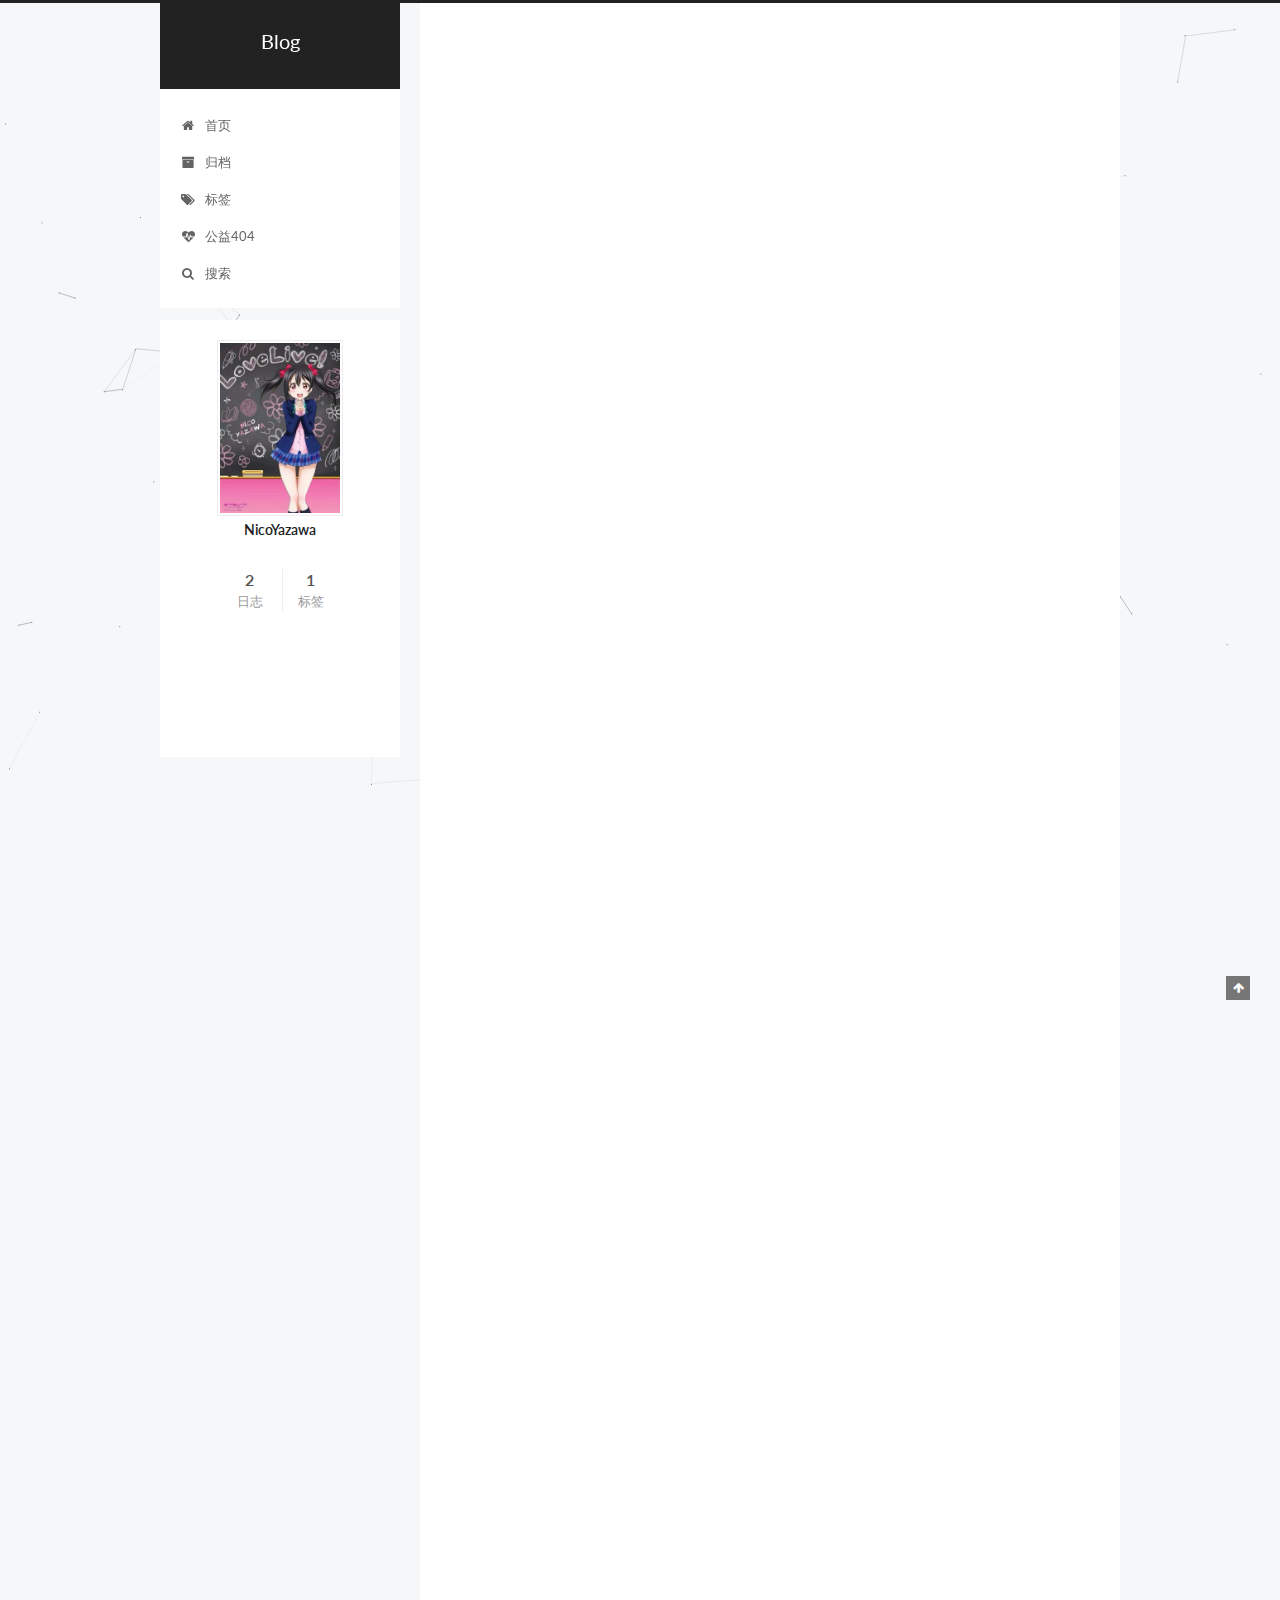
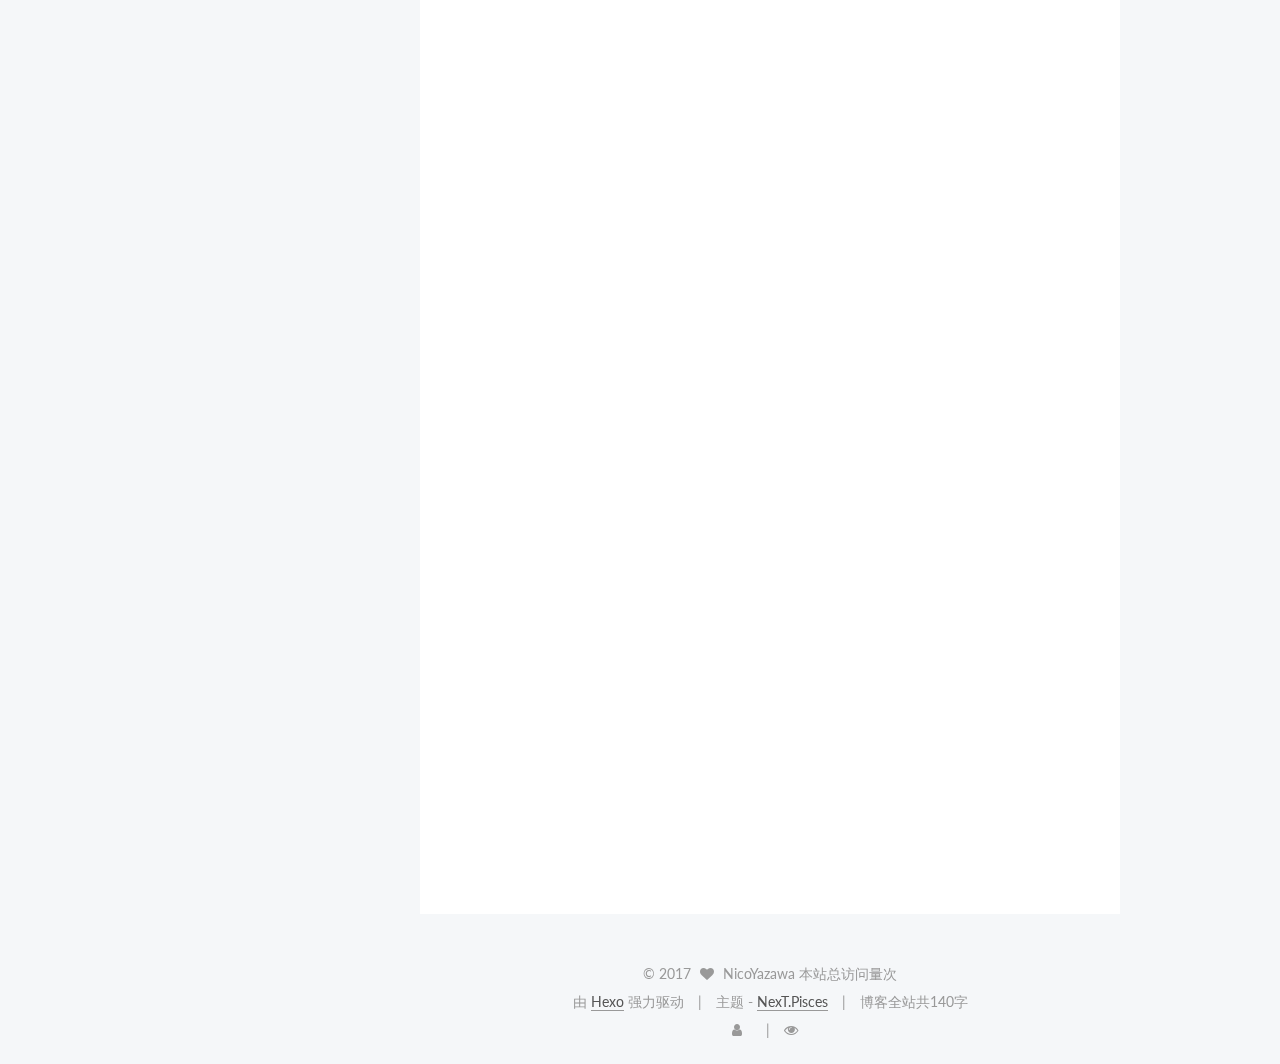
==== commit eab434a0: "Site updated: 2017-11-27 17:21:08" ====
--- a/index.html
+++ b/index.html
@@ -708,6 +708,26 @@
 </div>
 
         
+<div class="busuanzi-count">
+  <script async src="https://dn-lbstatics.qbox.me/busuanzi/2.3/busuanzi.pure.mini.js"></script>
+
+  
+    <span class="site-uv">
+      <i class="fa fa-user"></i>
+      <span class="busuanzi-value" id="busuanzi_value_site_uv"></span>
+      
+    </span>
+  
+
+  
+    <span class="site-pv">
+      <i class="fa fa-eye"></i>
+      <span class="busuanzi-value" id="busuanzi_value_site_pv"></span>
+      
+    </span>
+  
+</div>
+
 
         
       </div>
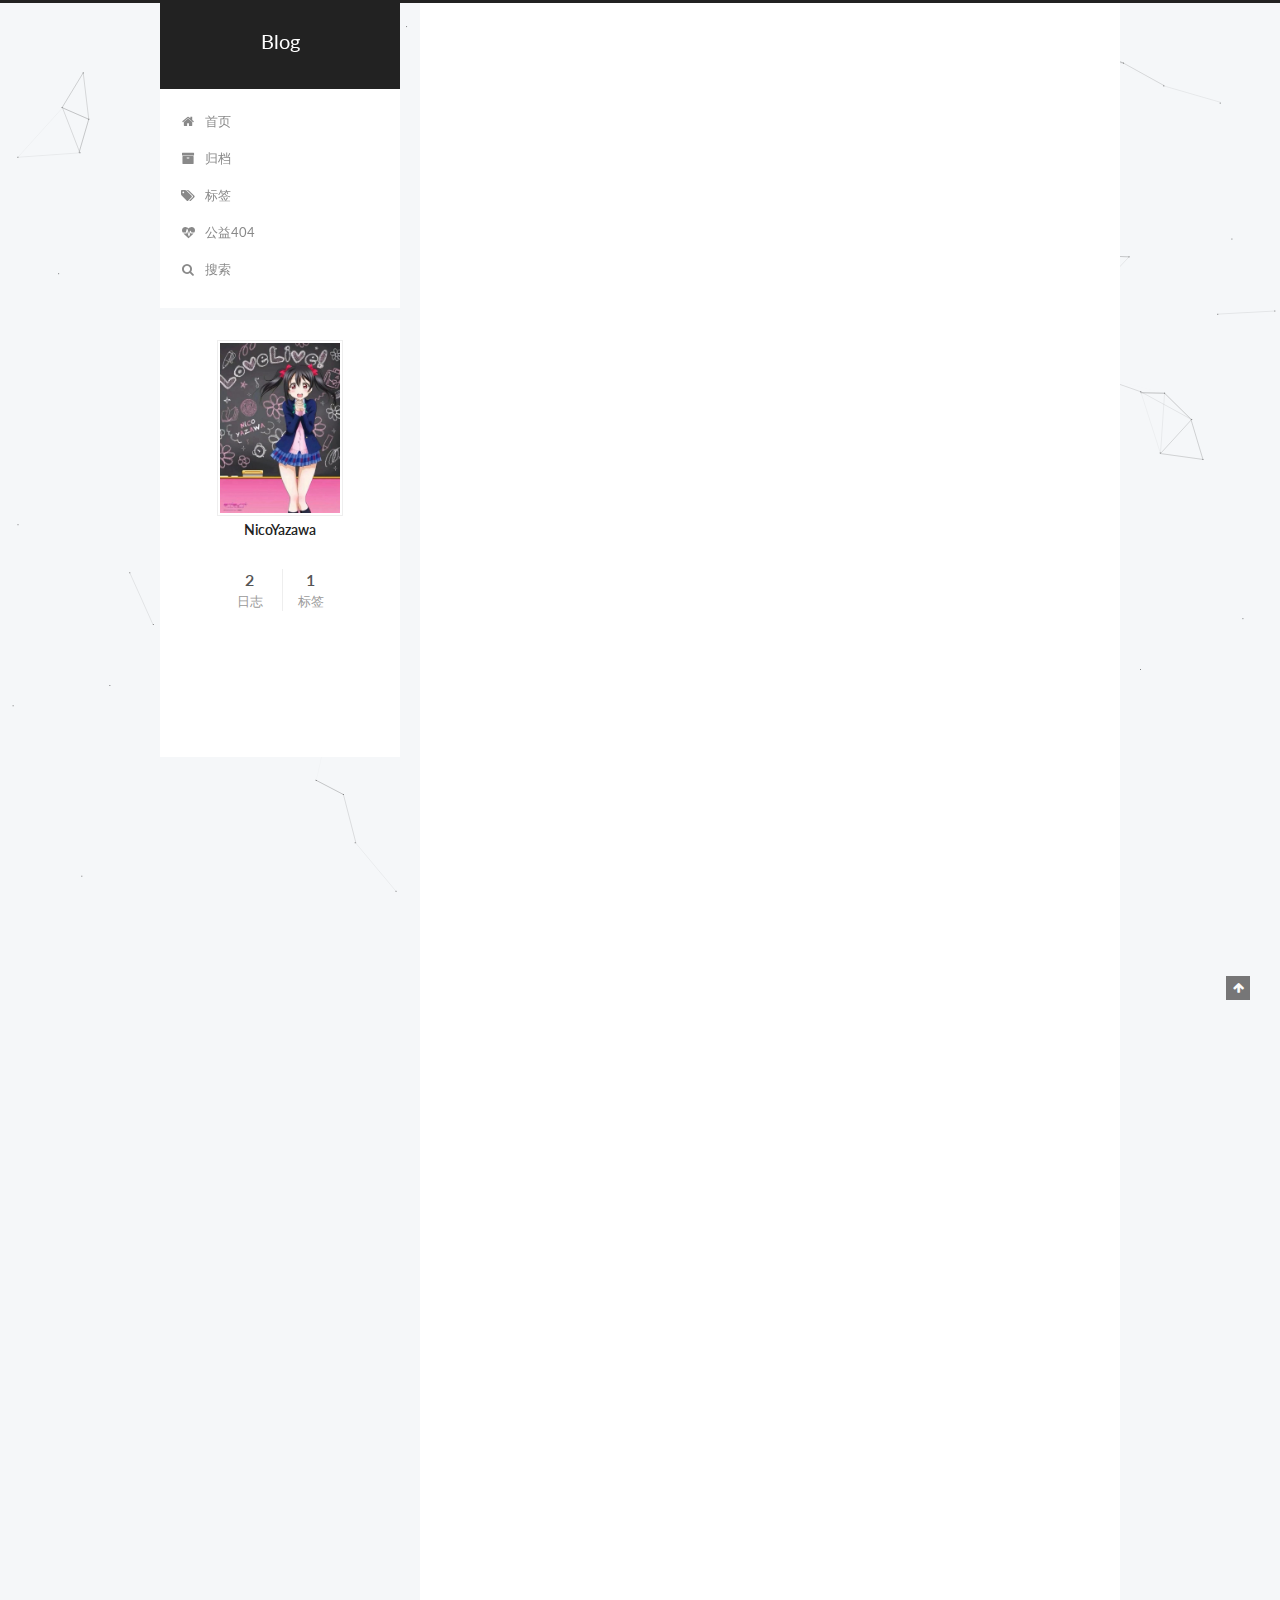
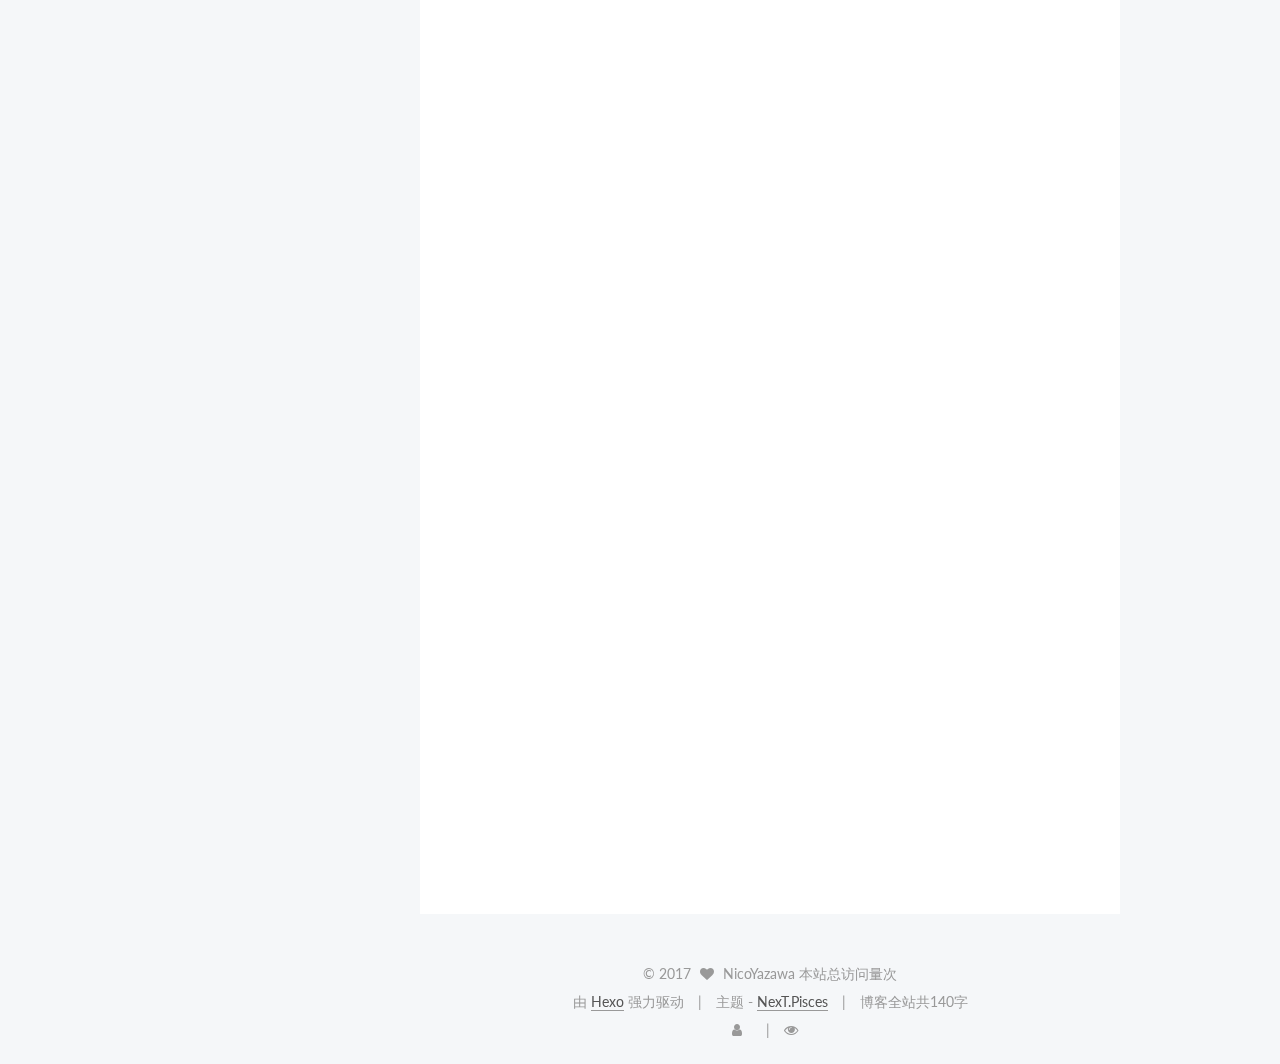
==== commit d2296e86: "Site updated: 2017-11-27 17:22:23" ====
--- a/index.html
+++ b/index.html
@@ -351,7 +351,7 @@
              <span id="/2017/04/07/article-title/" class="leancloud_visitors" data-flag-title="article title">
                &nbsp; | &nbsp;
                <span class="post-meta-item-icon"><i class="fa fa-eye"></i></span>
-               <span class="post-meta-item-text">热度 </span>
+
                 <span class="leancloud-visitors-count"></span>
                 <span>℃</span>
              </span>
@@ -505,7 +505,7 @@
              <span id="/2017/04/07/hello-world/" class="leancloud_visitors" data-flag-title="Hello World">
                &nbsp; | &nbsp;
                <span class="post-meta-item-icon"><i class="fa fa-eye"></i></span>
-               <span class="post-meta-item-text">热度 </span>
+
                 <span class="leancloud-visitors-count"></span>
                 <span>℃</span>
              </span>
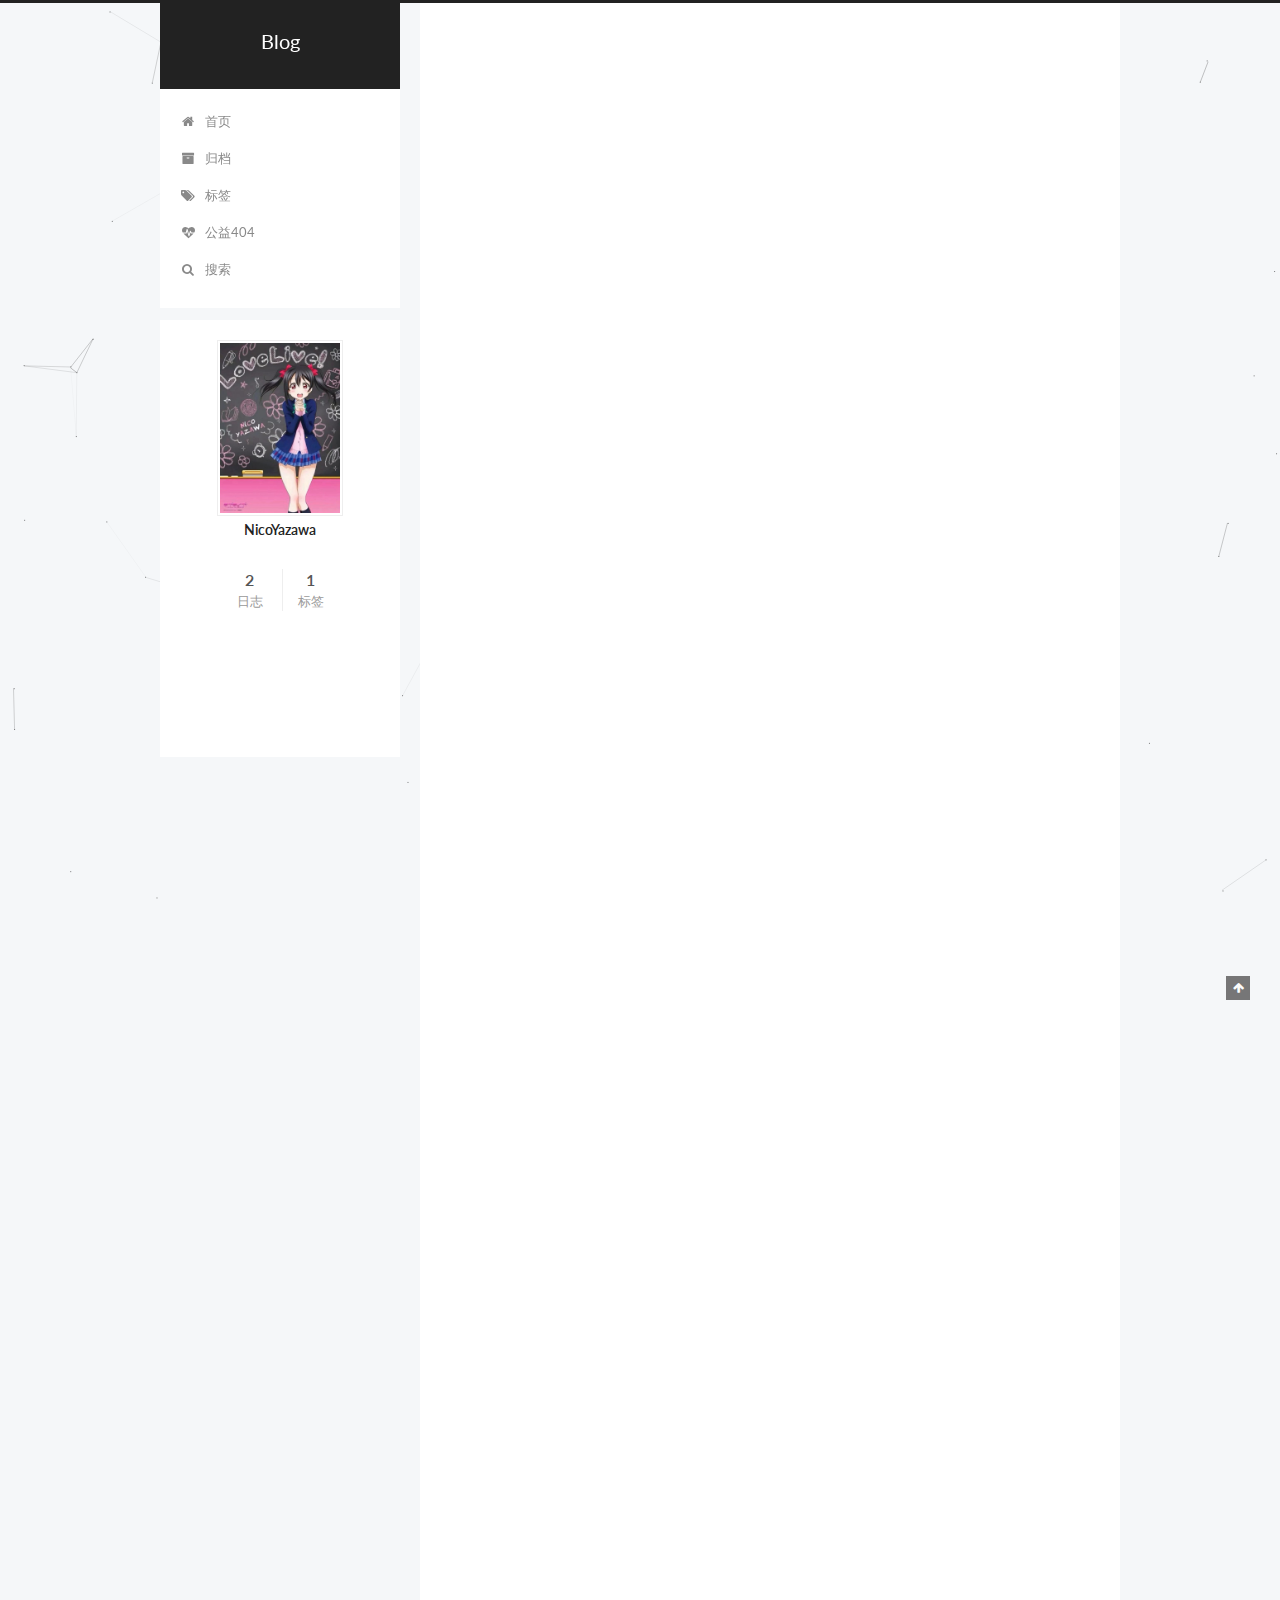
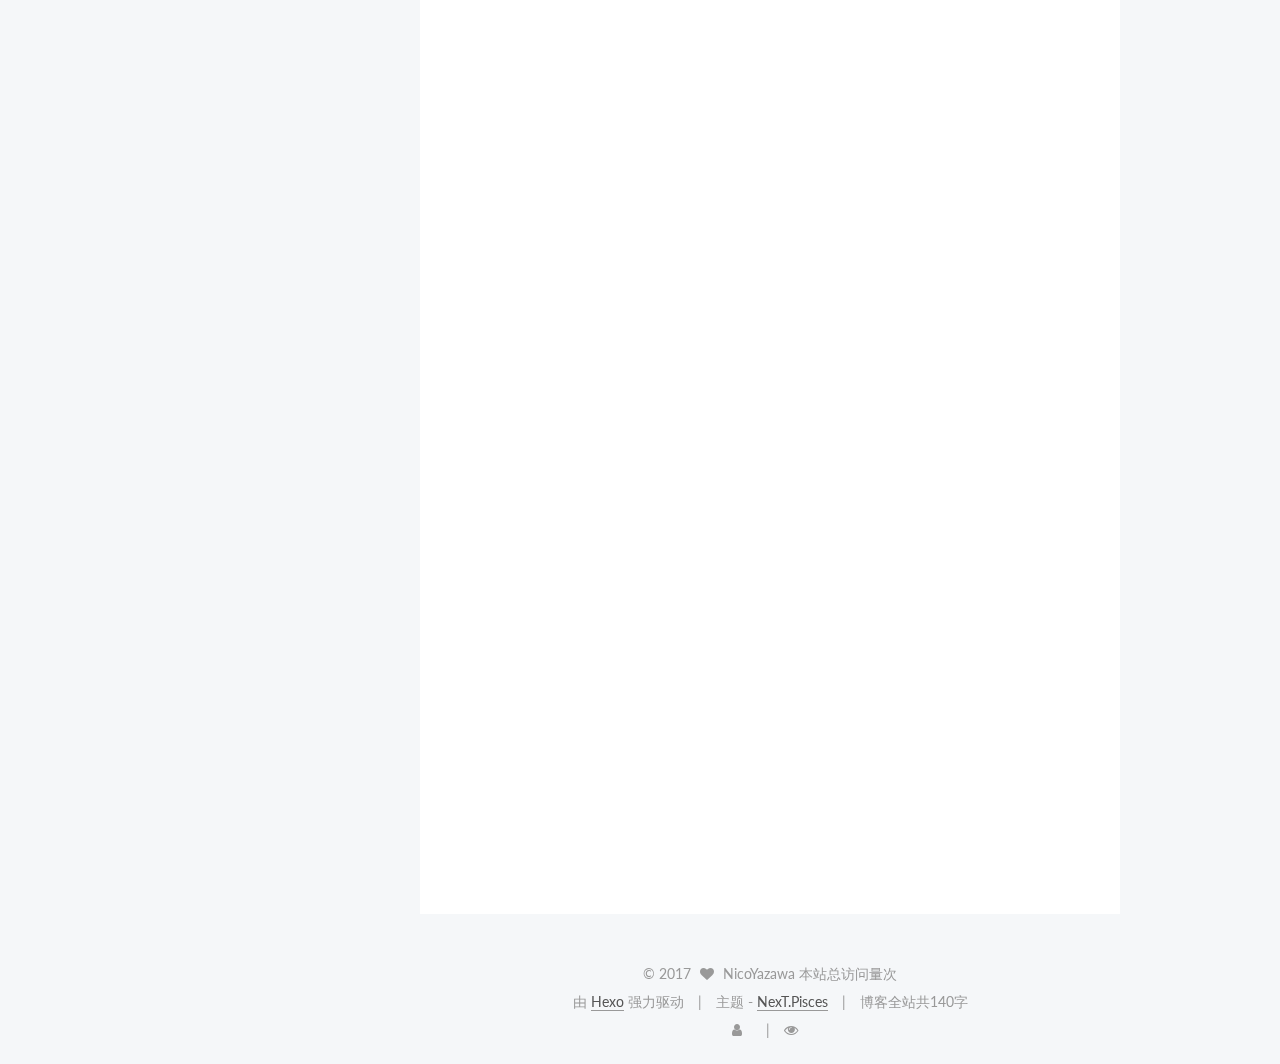
==== commit 4631647a: "Site updated: 2017-11-27 17:24:06" ====
--- a/index.html
+++ b/index.html
@@ -350,8 +350,8 @@
           
              <span id="/2017/04/07/article-title/" class="leancloud_visitors" data-flag-title="article title">
                &nbsp; | &nbsp;
-               <span class="post-meta-item-icon"><i class="fa fa-eye"></i></span>
-
+
+               <span class="post-meta-item-text">热度 </span>
                 <span class="leancloud-visitors-count"></span>
                 <span>℃</span>
              </span>
@@ -504,8 +504,8 @@
           
              <span id="/2017/04/07/hello-world/" class="leancloud_visitors" data-flag-title="Hello World">
                &nbsp; | &nbsp;
-               <span class="post-meta-item-icon"><i class="fa fa-eye"></i></span>
-
+
+               <span class="post-meta-item-text">热度 </span>
                 <span class="leancloud-visitors-count"></span>
                 <span>℃</span>
              </span>
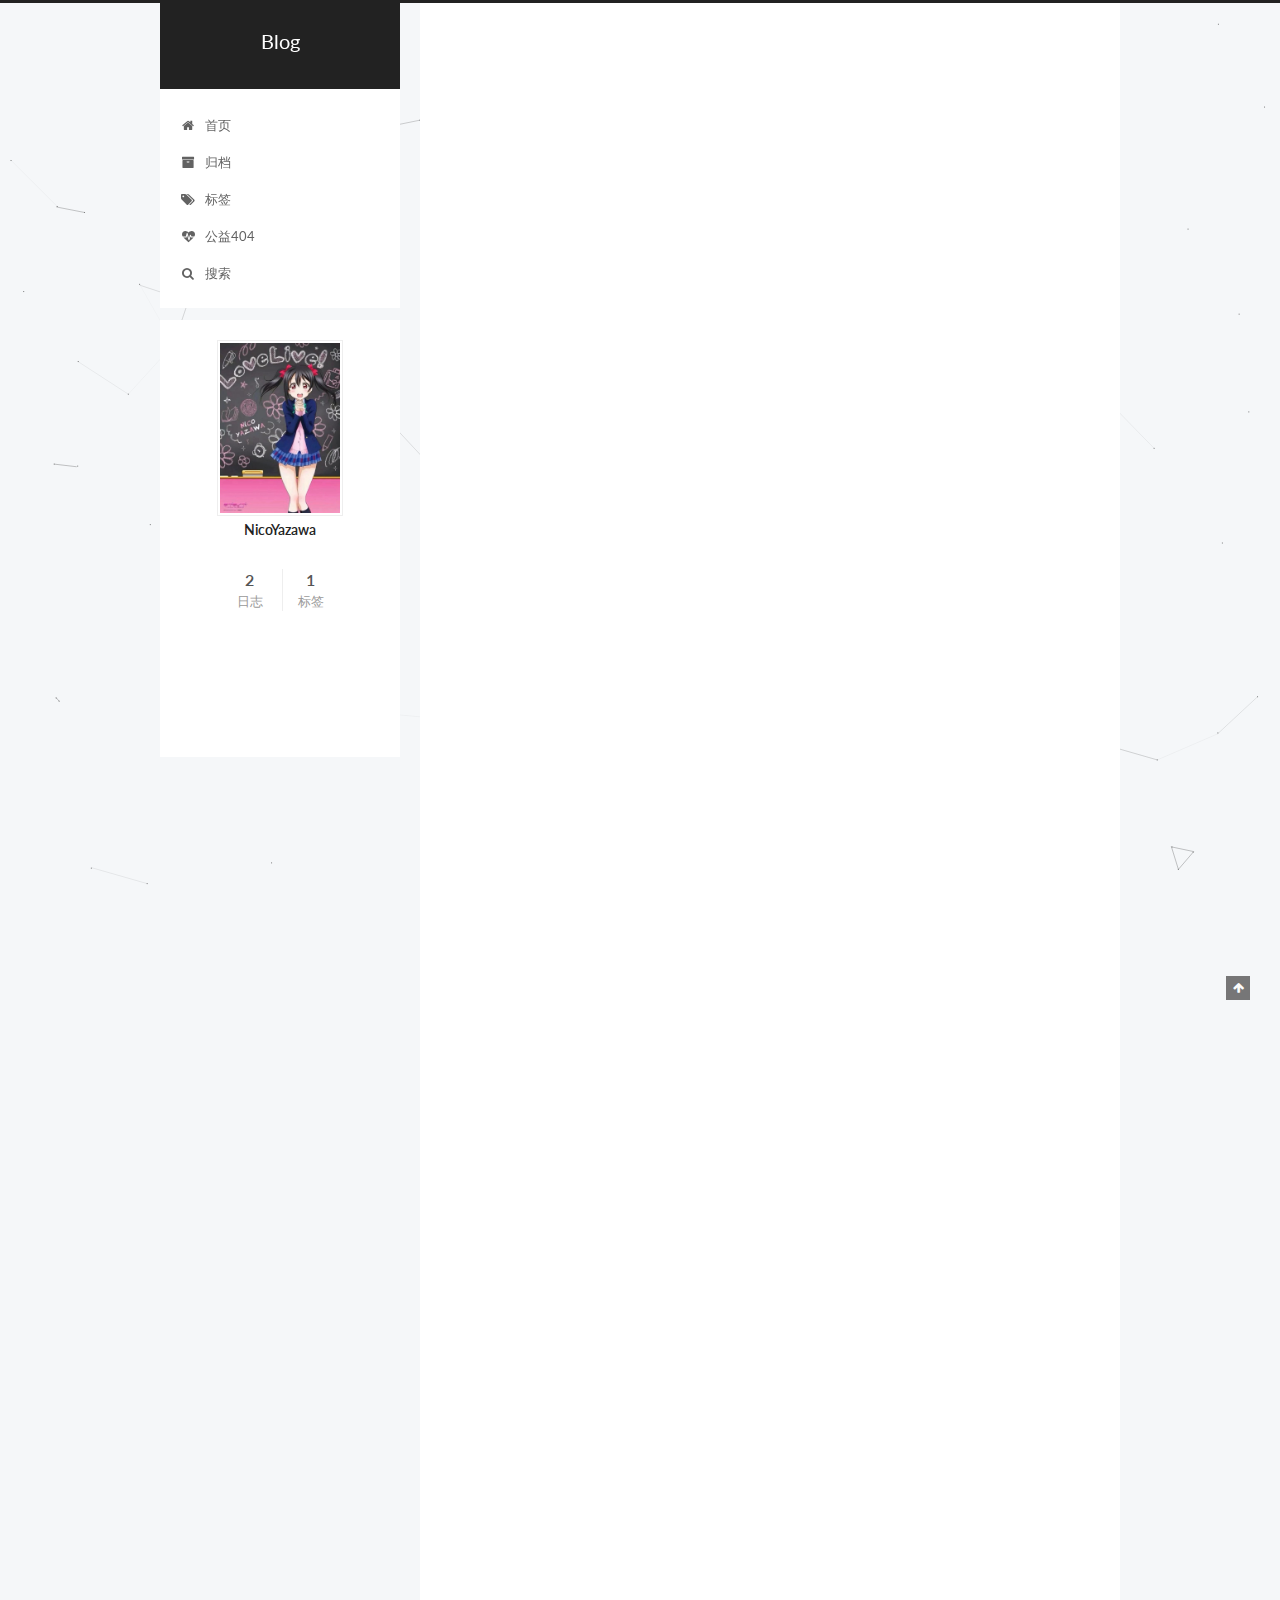
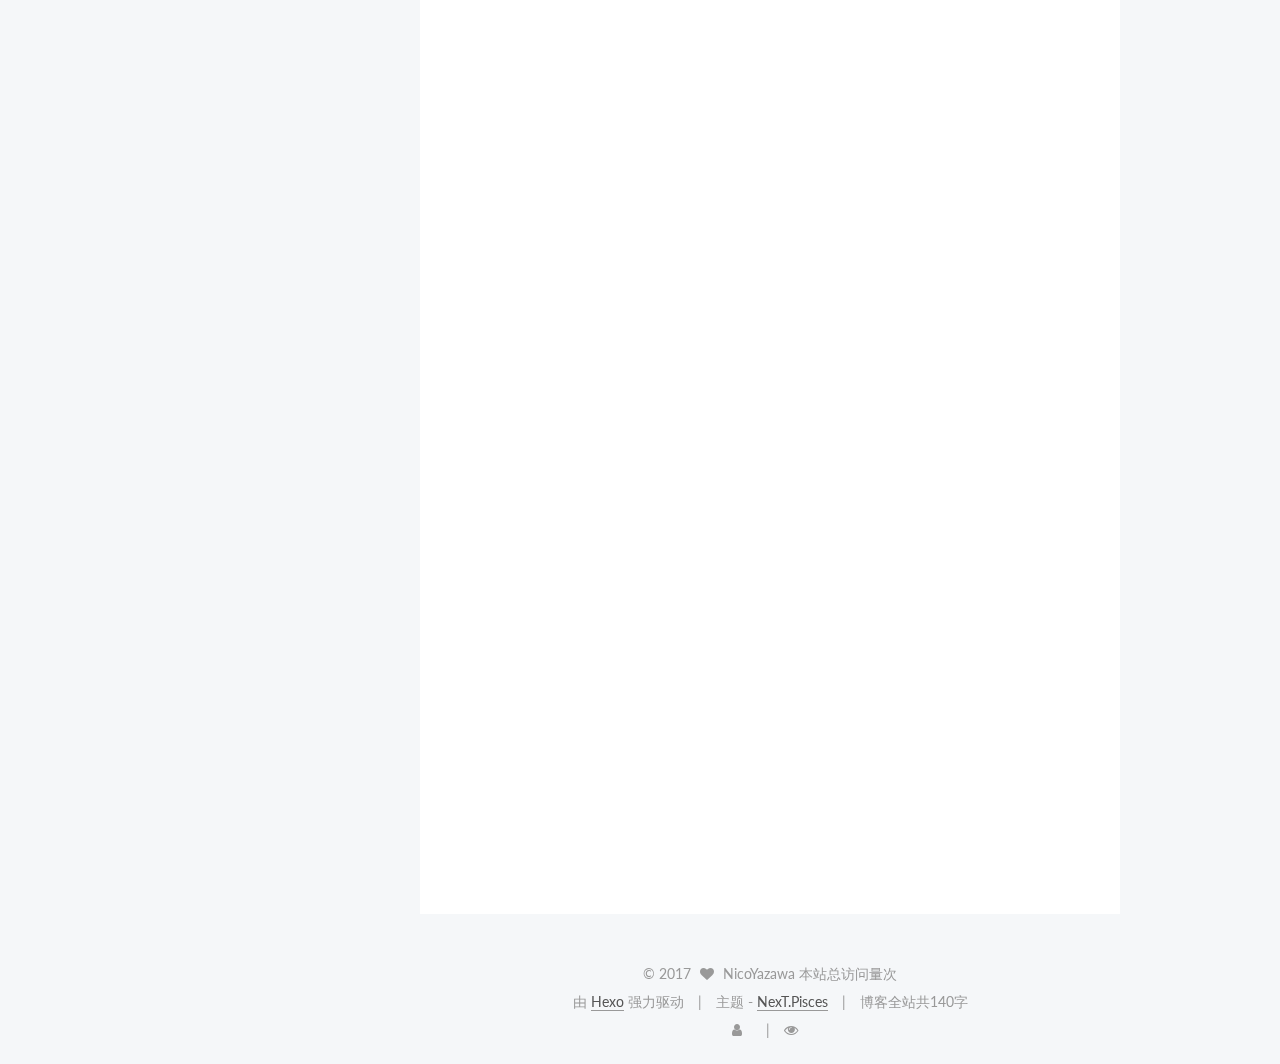
==== commit 0493aed6: "Site updated: 2017-11-27 17:31:04" ====
--- a/index.html
+++ b/index.html
@@ -348,13 +348,13 @@
 
           
           
-             <span id="/2017/04/07/article-title/" class="leancloud_visitors" data-flag-title="article title">
-               &nbsp; | &nbsp;
-
+          <span id="/2017/04/07/article-title/" class="leancloud_visitors" data-flag-title="article title">
+
+               <span class="post-meta-item-icon"><i class="fa fa-eye"></i></span>
                <span class="post-meta-item-text">热度 </span>
-                <span class="leancloud-visitors-count"></span>
-                <span>℃</span>
-             </span>
+           <span class="leancloud-visitors-count"></span>
+           <span>℃</span>
+           </span>
           
 
           
@@ -502,13 +502,13 @@
 
           
           
-             <span id="/2017/04/07/hello-world/" class="leancloud_visitors" data-flag-title="Hello World">
-               &nbsp; | &nbsp;
-
+          <span id="/2017/04/07/hello-world/" class="leancloud_visitors" data-flag-title="Hello World">
+
+               <span class="post-meta-item-icon"><i class="fa fa-eye"></i></span>
                <span class="post-meta-item-text">热度 </span>
-                <span class="leancloud-visitors-count"></span>
-                <span>℃</span>
-             </span>
+           <span class="leancloud-visitors-count"></span>
+           <span>℃</span>
+           </span>
           
 
           
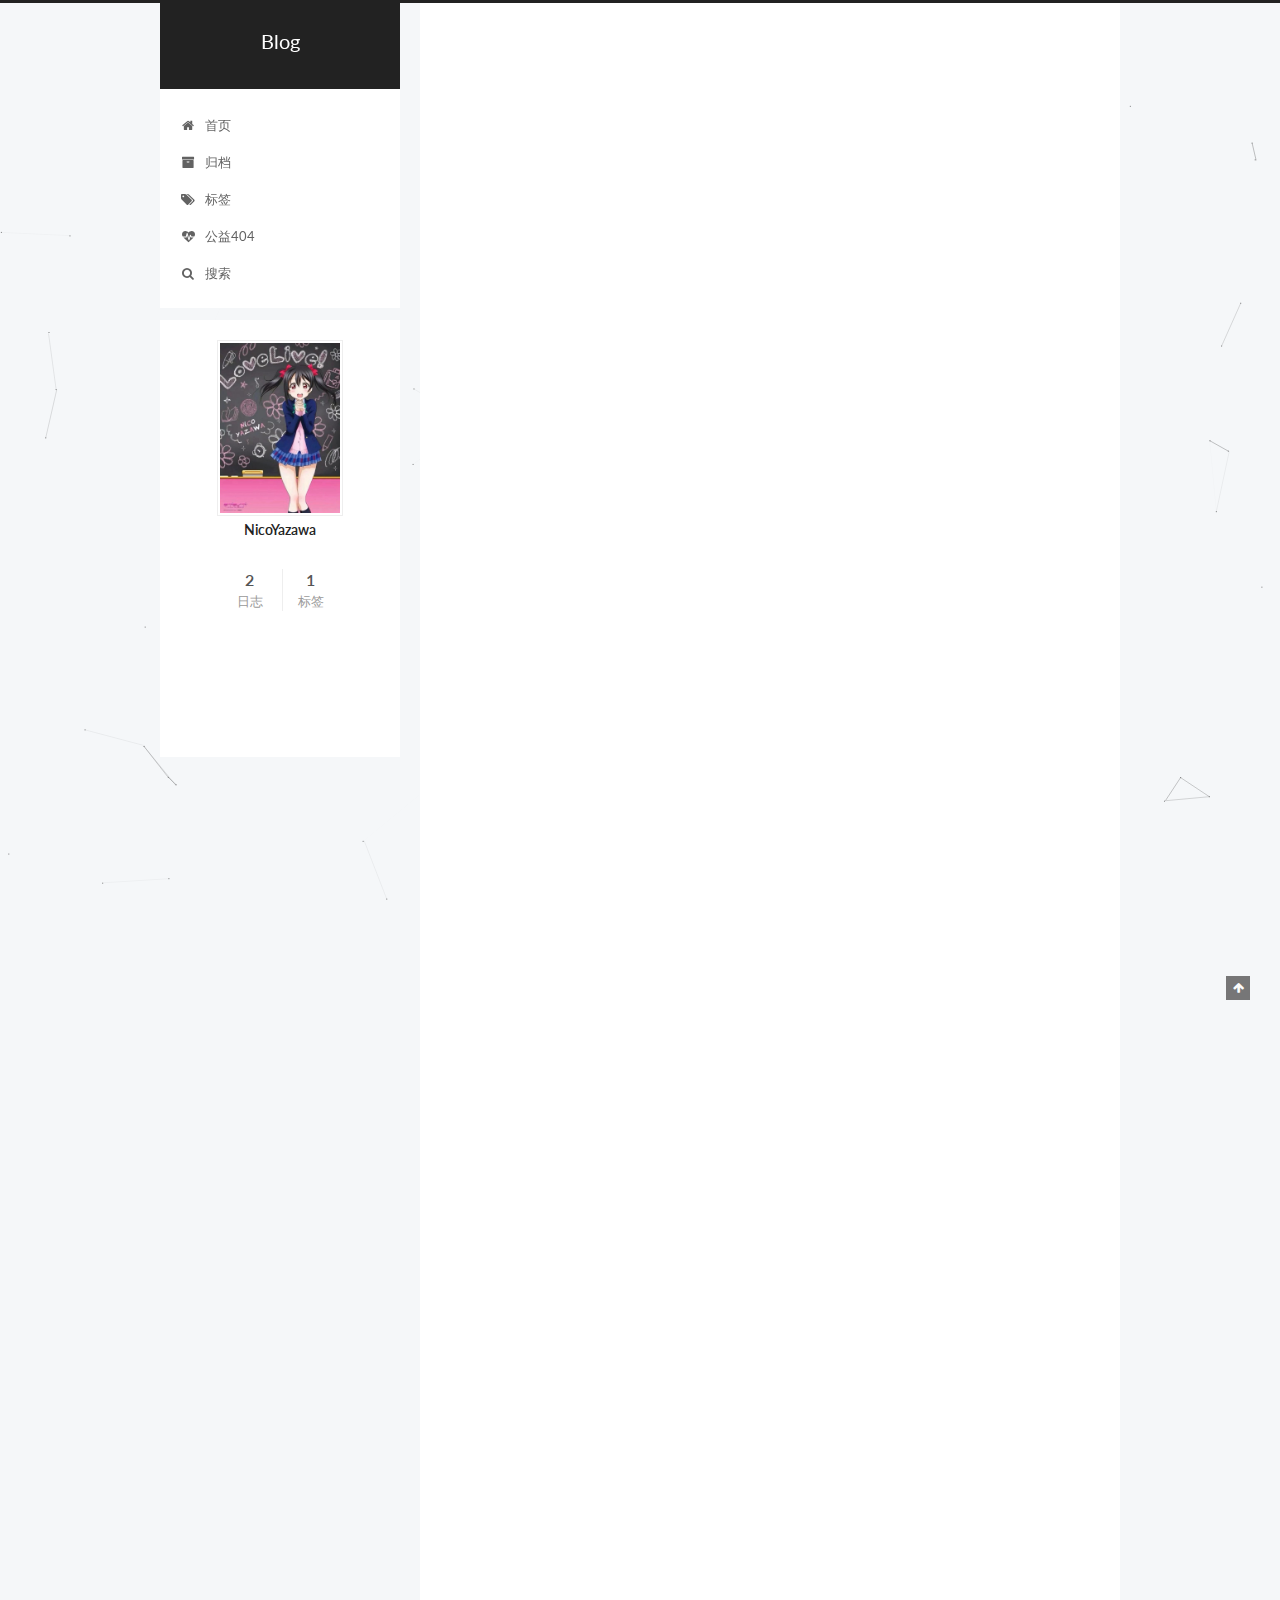
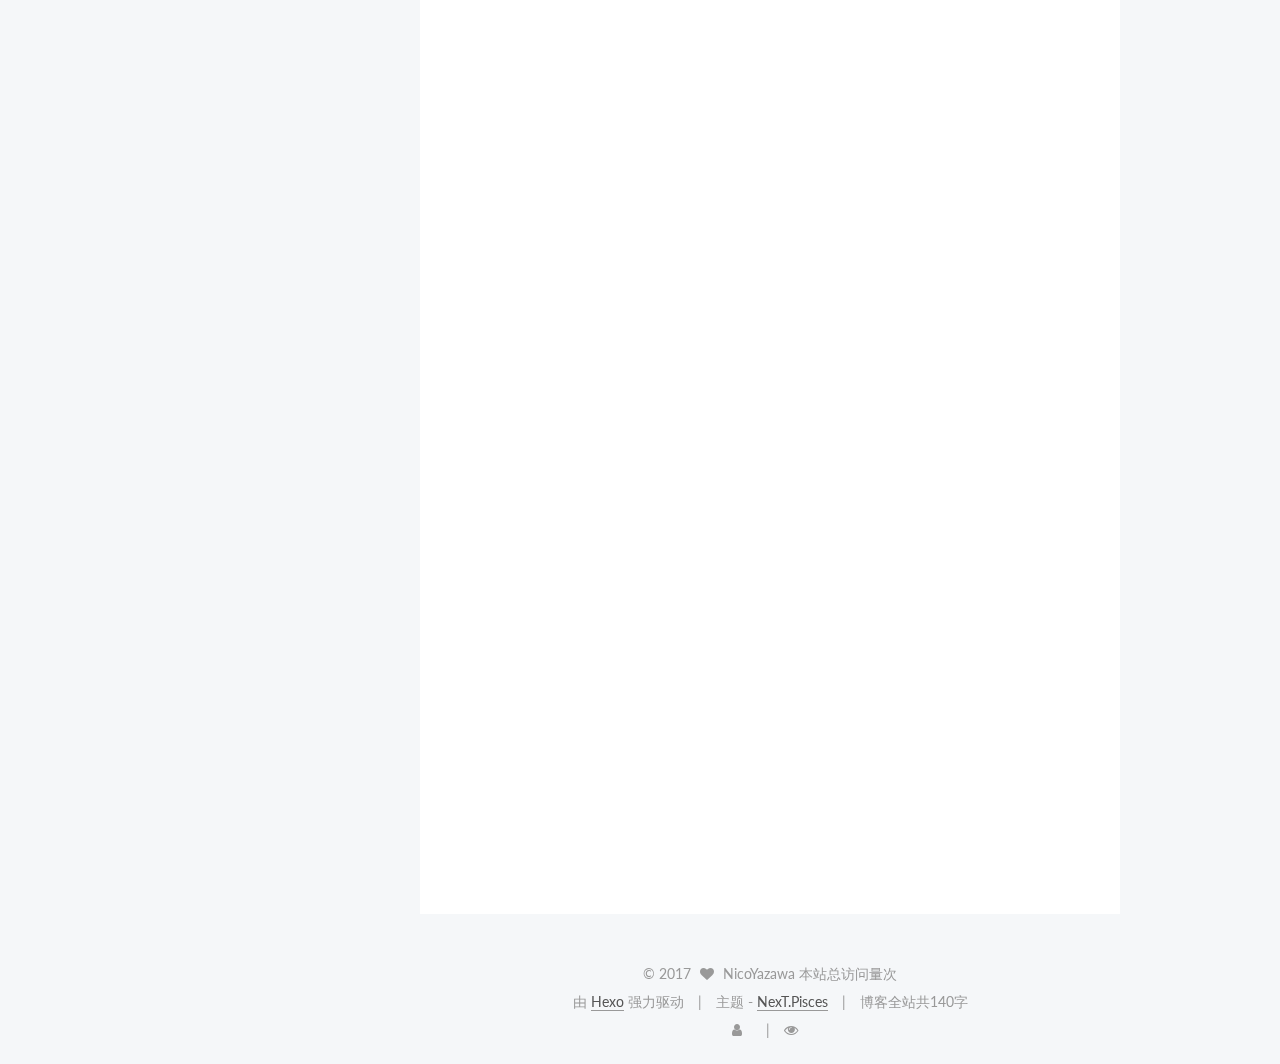
==== commit 8de65fc7: "Site updated: 2017-11-27 17:32:36" ====
--- a/index.html
+++ b/index.html
@@ -348,8 +348,8 @@
 
           
           
-          <span id="/2017/04/07/article-title/" class="leancloud_visitors" data-flag-title="article title">
-
+          <span id="/2017/04/07/article-title/" class="leancloud_visitors" }">
+               &nbsp; | &nbsp;
                <span class="post-meta-item-icon"><i class="fa fa-eye"></i></span>
                <span class="post-meta-item-text">热度 </span>
            <span class="leancloud-visitors-count"></span>
@@ -502,8 +502,8 @@
 
           
           
-          <span id="/2017/04/07/hello-world/" class="leancloud_visitors" data-flag-title="Hello World">
-
+          <span id="/2017/04/07/hello-world/" class="leancloud_visitors" }">
+               &nbsp; | &nbsp;
                <span class="post-meta-item-icon"><i class="fa fa-eye"></i></span>
                <span class="post-meta-item-text">热度 </span>
            <span class="leancloud-visitors-count"></span>
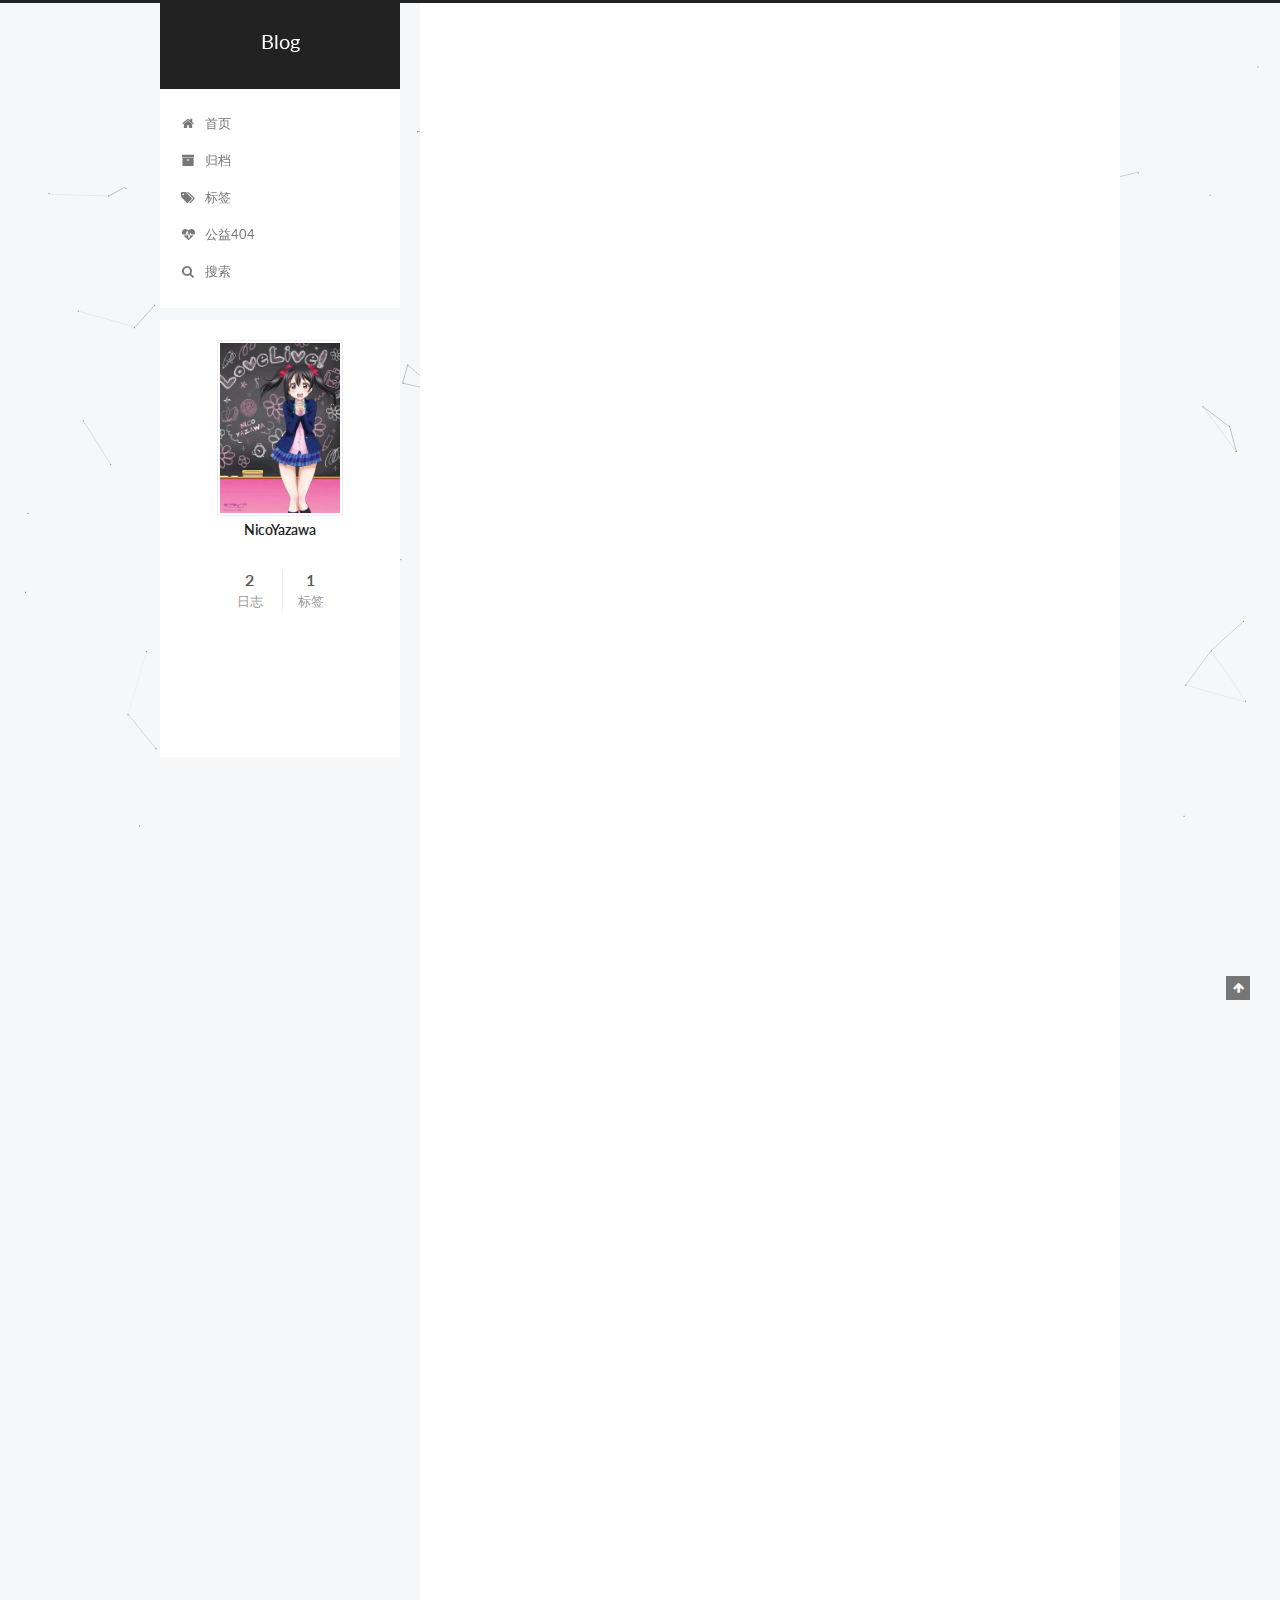
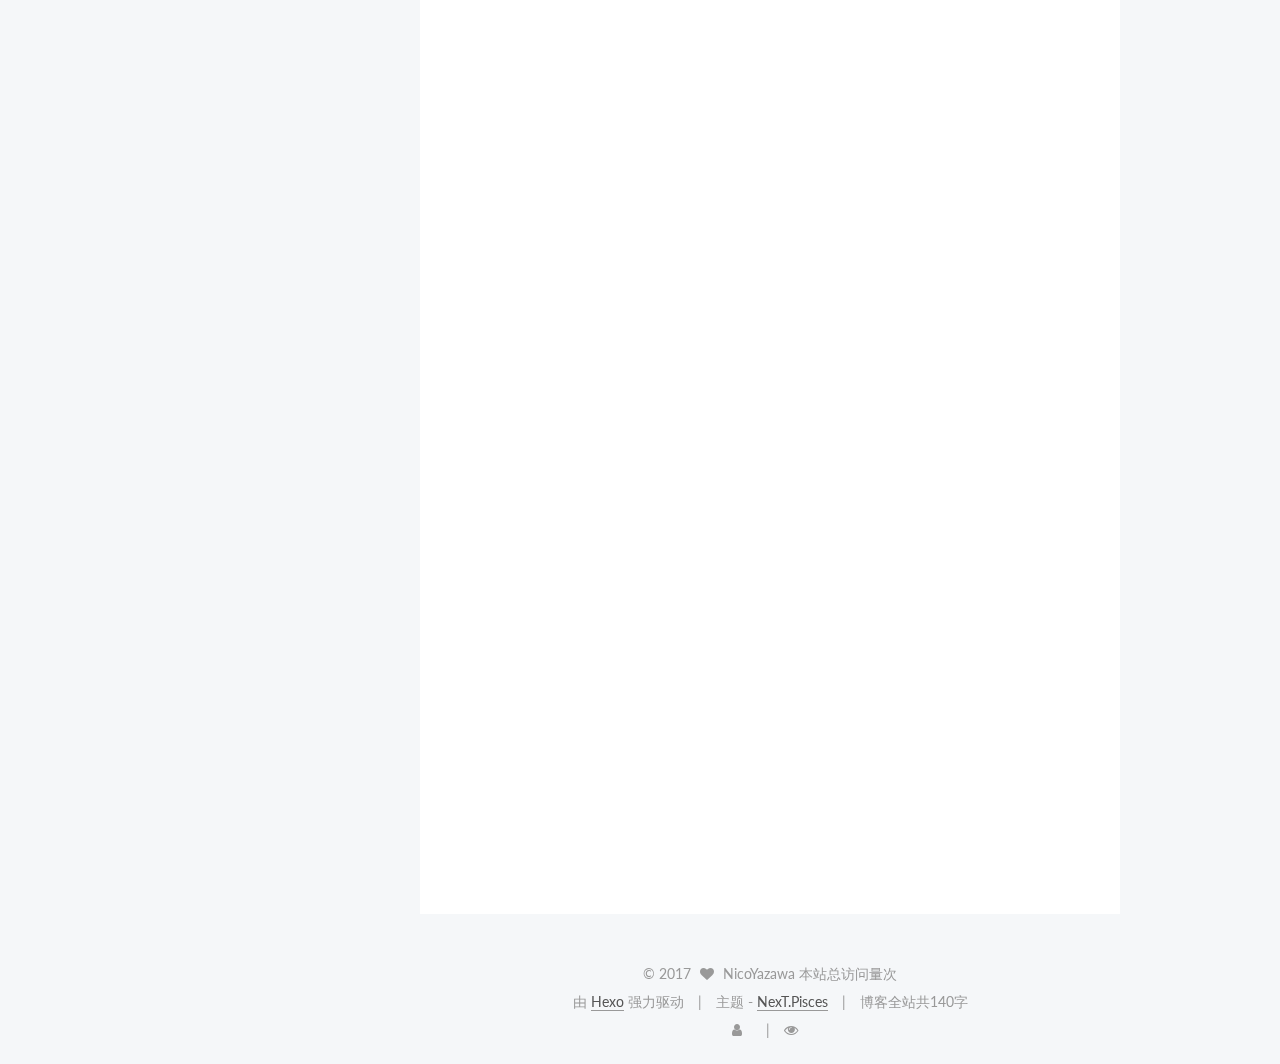
==== commit ae6727d3: "Site updated: 2017-11-27 17:36:09" ====
--- a/index.html
+++ b/index.html
@@ -348,7 +348,7 @@
 
           
           
-          <span id="/2017/04/07/article-title/" class="leancloud_visitors" }">
+          <span id="/2017/04/07/article-title/" class="leancloud_visitors" data-flag-title="article title">
                &nbsp; | &nbsp;
                <span class="post-meta-item-icon"><i class="fa fa-eye"></i></span>
                <span class="post-meta-item-text">热度 </span>
@@ -502,7 +502,7 @@
 
           
           
-          <span id="/2017/04/07/hello-world/" class="leancloud_visitors" }">
+          <span id="/2017/04/07/hello-world/" class="leancloud_visitors" data-flag-title="Hello World">
                &nbsp; | &nbsp;
                <span class="post-meta-item-icon"><i class="fa fa-eye"></i></span>
                <span class="post-meta-item-text">热度 </span>
--- a/css/main.css
+++ b/css/main.css
@@ -1692,7 +1692,7 @@
   width: 4px;
   height: 4px;
   border-radius: 50%;
-  background: #c8441f;
+  background: #ff6eff;
 }
 .links-of-blogroll {
   font-size: 13px;
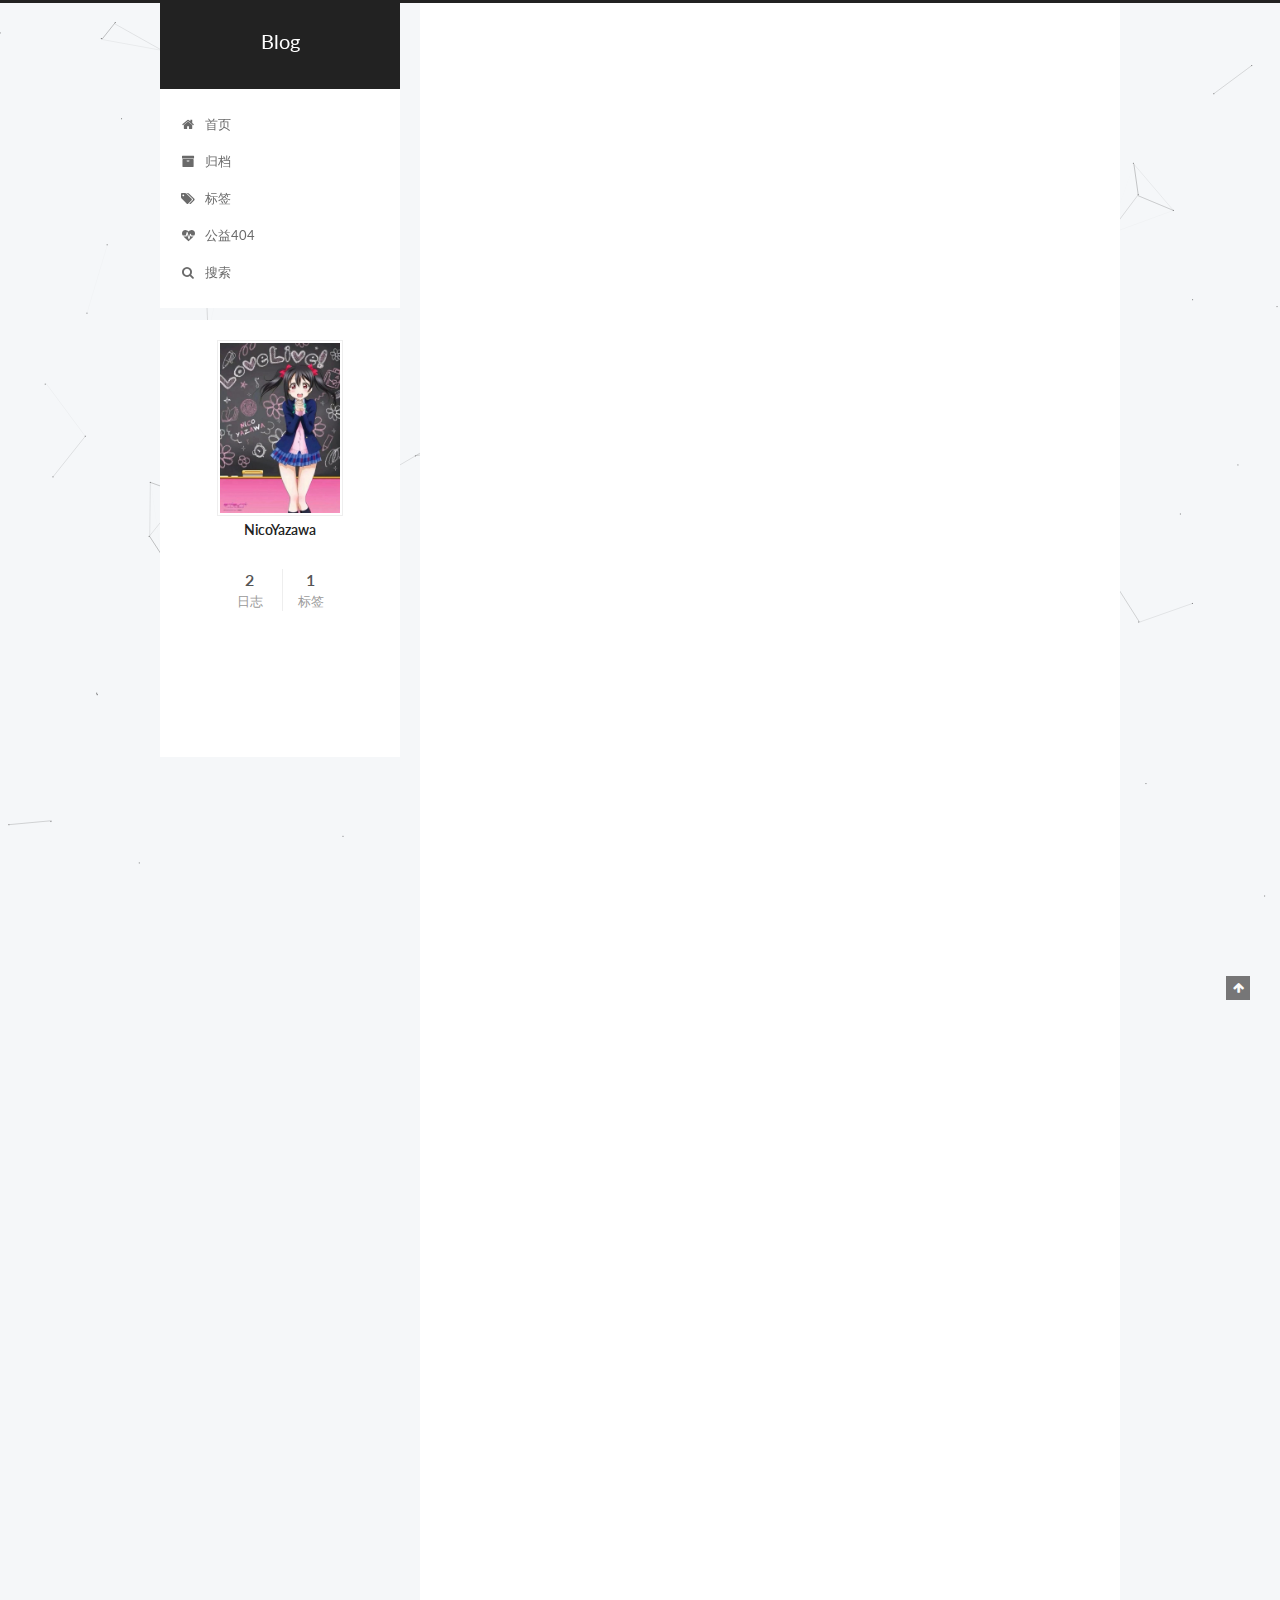
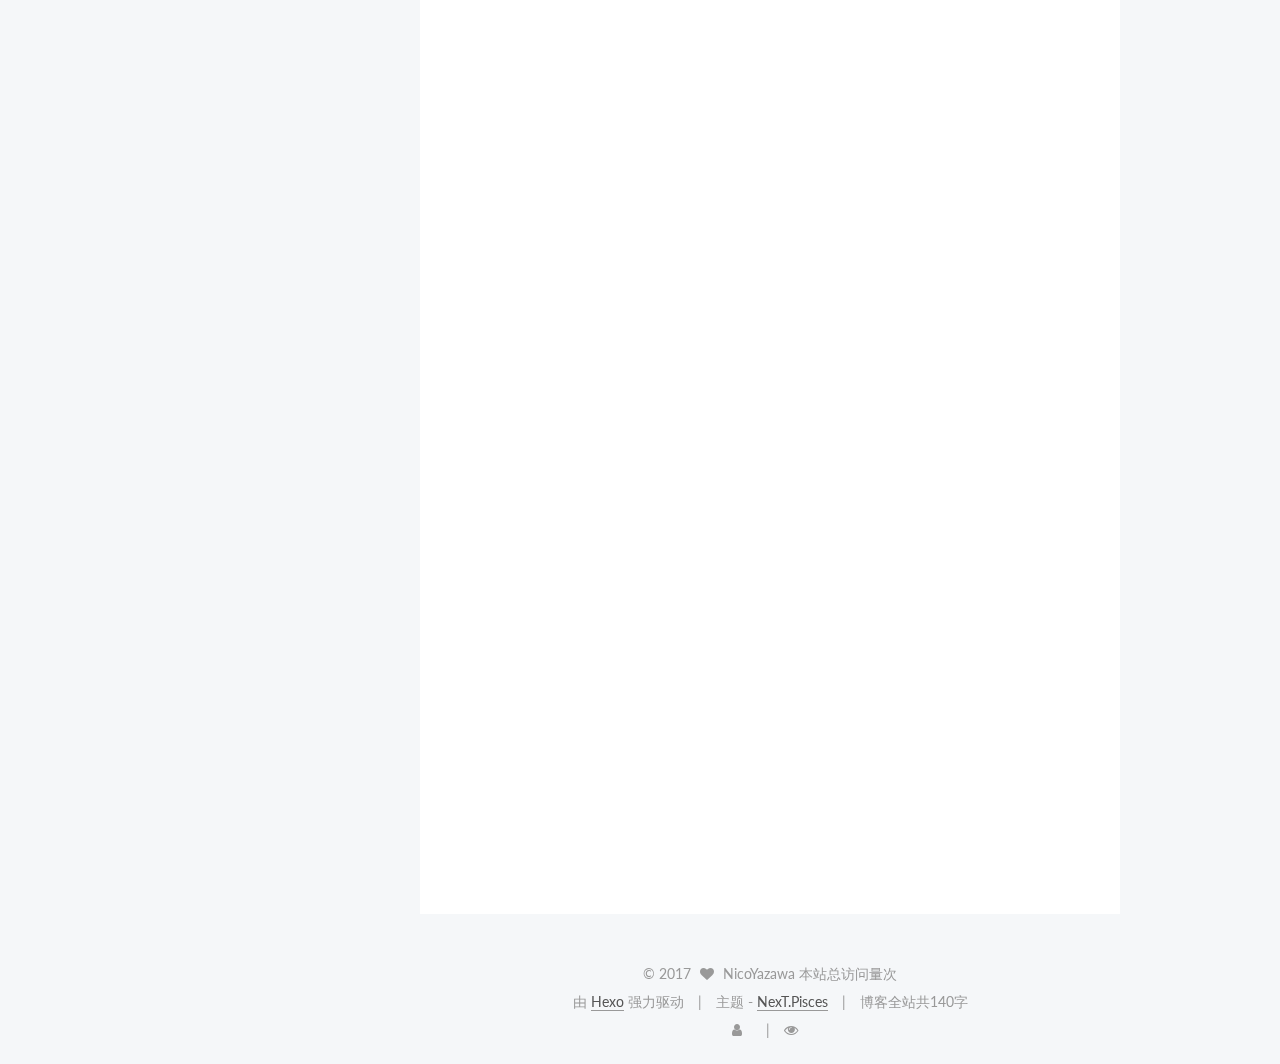
==== commit ed0bd508: "Site updated: 2017-11-27 18:06:49" ====
--- a/index.html
+++ b/index.html
@@ -1194,9 +1194,7 @@
 </script>
   
   
-  
-  <script type="text/javascript" color="0,0,255" opacity='0.7' zIndex="-2" count="99" src="//cdn.bootcss.com/canvas-nest.js/1.0.0/canvas-nest.min.js"></script>
-  
+
   
 </body>
 </html>
--- a/css/main.css
+++ b/css/main.css
@@ -1692,7 +1692,7 @@
   width: 4px;
   height: 4px;
   border-radius: 50%;
-  background: #ff6eff;
+  background: #a6f1fb;
 }
 .links-of-blogroll {
   font-size: 13px;
